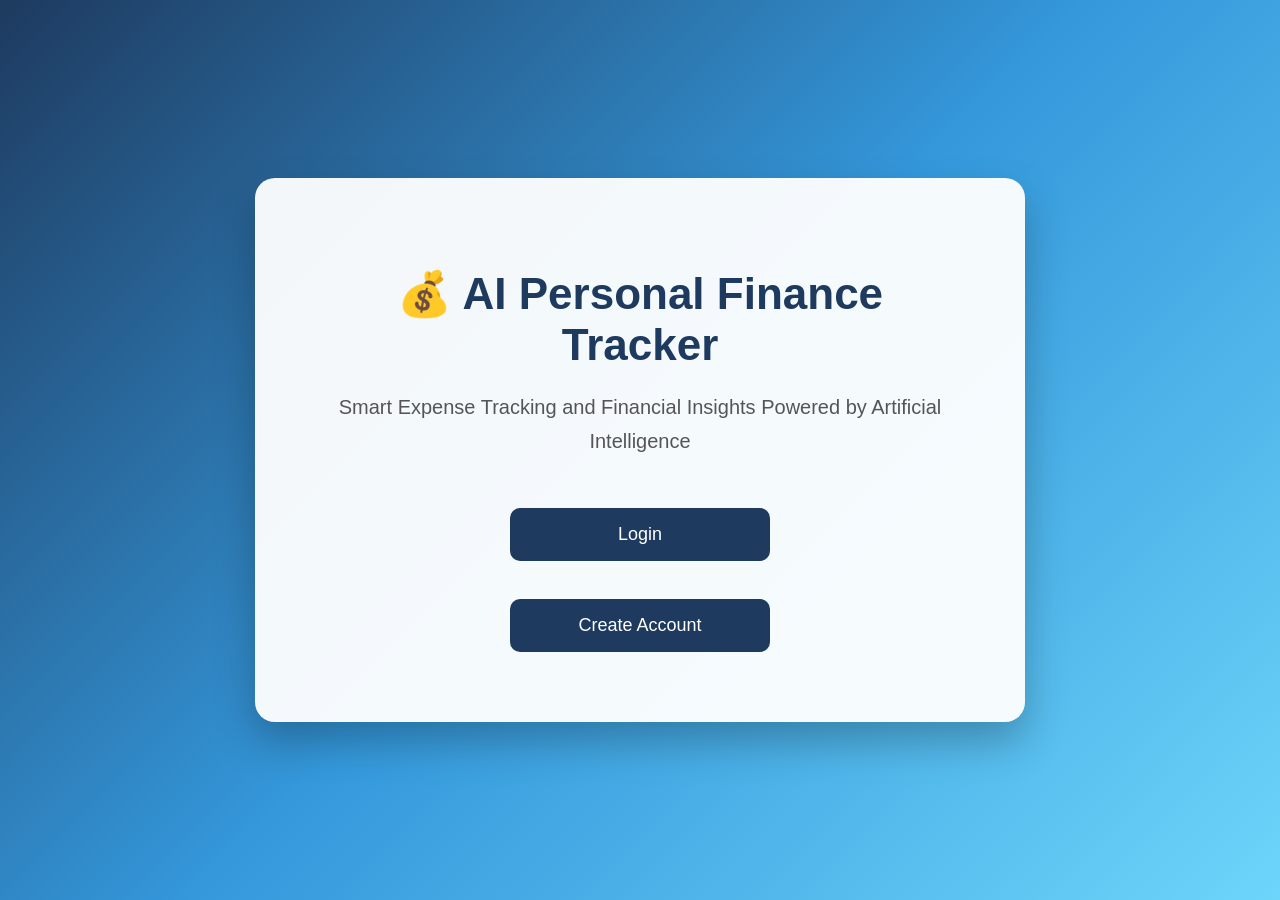
==== frontend/index.html @ e10c27e2 "Describe what you changed" ====
<!DOCTYPE html>
<html>

<head>

    <meta charset="UTF-8">

    <title>AI Personal Finance Tracker</title>

    <link rel="stylesheet" href="css/style.css">

</head>

<body>

<div class="landing">

    <h1>💰 AI Personal Finance Tracker</h1>

    <p>
        Smart Expense Tracking and Financial Insights
        Powered by Artificial Intelligence
    </p>

    <a href="login.html">
        <button>Login</button>
    </a>

    <br><br>

    <a href="signup.html">
        <button>Create Account</button>
    </a>

</div>

</body>

</html>
---- frontend/css/style.css ----
/* ==========================
   General
========================== */

body{
    margin:0;
    font-family:Arial, Helvetica, sans-serif;
    background:#eef2f7;
}

/* ==========================
   Sidebar
========================== */

.sidebar{
    width:240px;
    height:100vh;
    background:#1e3a5f;
    color:white;
    position:fixed;
    top:0;
    left:0;
}

.sidebar h2{
    text-align:center;
    padding:25px;
    margin:0;
}

.sidebar ul{
    list-style:none;
    padding:0;
    margin:0;
}

.sidebar li{
    padding:18px 25px;
    cursor:pointer;
    transition:.3s;
}

.sidebar li:hover{
    background:#315b89;
}

.sidebar li.active{
    background:#315b89;
    border-left:5px solid #4fc3f7;
}

.sidebar a{
    color:white;
    text-decoration:none;
    display:block;
}

/* ==========================
   Main
========================== */

.main{
    margin-left:250px;
    padding:30px;
}

.main h1{
    color:#1e3a5f;
    margin-bottom:25px;
}

/* ==========================
   Cards
========================== */

.cards{
    display:grid;
    grid-template-columns:repeat(4,1fr);
    gap:20px;
}

.card{
    background:white;
    border-radius:12px;
    padding:20px;
    text-align:center;
    box-shadow:0 4px 10px rgba(0,0,0,.15);
}

.card h3{
    margin-bottom:12px;
    color:#555;
}

.card h2{
    margin:0;
    color:#1e3a5f;
    font-size:28px;
}

/* ==========================
   Sections
========================== */

.section{
    margin-top:30px;
    background:white;
    border-radius:12px;
    padding:25px;
    box-shadow:0 4px 10px rgba(0,0,0,.15);
}

.section h2{
    margin-top:0;
    margin-bottom:20px;
    color:#1e3a5f;
}

/* ==========================
   Tables
========================== */

table{
    width:100%;
    border-collapse:collapse;
    margin-bottom:20px;
}

th,
td{
    padding:16px 20px;
    border-bottom:1px solid #e5e5e5;
    text-align:left;
}

th{
    background:#1e3a5f;
    color:white;
}

tr:hover{
    background:#f7f9fc;
}

/* ==========================
   Charts
========================== */

.charts{
    display:flex;
    gap:25px;
    margin-top:30px;
    flex-wrap:wrap;
}

.chart-card{

    flex:1;
    min-width:420px;
    height:420px;

    background:white;

    border-radius:12px;

    padding:20px;

    box-shadow:0 4px 10px rgba(0,0,0,.15);

}

.chart-card h2{

    text-align:center;

    margin-bottom:20px;

    color:#1e3a5f;

}

.chart-card canvas{

    width:100% !important;

    height:320px !important;

}

/* ==========================
   Budget Form
========================== */

.section input{

    width:100%;

    padding:12px;

    margin:12px 0;

    border:1px solid #ccc;

    border-radius:8px;

    box-sizing:border-box;

    font-size:16px;

}

.section button{

    width:100%;

    padding:14px;

    background:#3498db;

    color:white;

    border:none;

    border-radius:8px;

    font-size:17px;

    cursor:pointer;

    transition:.3s;

}

.section button:hover{

    background:#2980b9;

    transform:translateY(-2px);

}

/* ==========================
   Login
========================== */

.login-box{

    width:380px;

    margin:120px auto;

    background:white;

    padding:40px;

    border-radius:15px;

    box-shadow:0 5px 20px rgba(0,0,0,.2);

}

.login-box h2{

    text-align:center;

    margin-bottom:25px;

}

input{

    width:100%;

    padding:12px;

    margin:10px 0;

    border:1px solid #ccc;

    border-radius:8px;

    box-sizing:border-box;

}

button{

    width:100%;

    padding:12px;

    background:#3498db;

    color:white;

    border:none;

    border-radius:8px;

    cursor:pointer;

    transition:.3s;

}

button:hover{

    background:#2980b9;

}

/* ==========================
   Responsive
========================== */

@media(max-width:1200px){

    .cards{
        grid-template-columns:repeat(2,1fr);
    }

    .charts{
        flex-direction:column;
    }

    .chart-card{
        width:100%;
        min-width:100%;
        height:380px;
    }

}

@media(max-width:768px){

    .sidebar{
        position:relative;
        width:100%;
        height:auto;
    }

    .main{
        margin-left:0;
    }

    .cards{
        grid-template-columns:1fr;
    }

    .chart-card{
        height:350px;
        min-width:100%;
    }

}
/* Budget Alerts */

.alert-box{

    background:#ffe5e5;

    color:#b30000;

    padding:15px;

    margin:12px 0;

    border-left:6px solid red;

    border-radius:8px;

    font-weight:bold;

}

.success-box{

    background:#e8f8e8;

    color:#0b7a0b;

    padding:15px;

    border-left:6px solid green;

    border-radius:8px;

    font-weight:bold;

}
/* ===================================
   Landing Page
=================================== */

body{

    margin:0;

    font-family:Arial, Helvetica, sans-serif;

    background:linear-gradient(
        135deg,
        #1e3a5f,
        #3498db,
        #6dd5fa
    );

    min-height:100vh;

    display:flex;

    justify-content:center;

    align-items:center;

}

/* Main Card */

.landing{

    width:650px;

    background:rgba(255,255,255,0.95);

    padding:60px;

    border-radius:20px;

    text-align:center;

    box-shadow:0 20px 40px rgba(0,0,0,.25);

    animation:fadeIn 1s ease;

}

/* Heading */

.landing h1{

    color:#1e3a5f;

    font-size:44px;

    margin-bottom:20px;

}

/* Subtitle */

.landing p{

    color:#555;

    font-size:20px;

    line-height:1.7;

    margin-bottom:40px;

}

/* Buttons */

.landing button{

    width:260px;

    padding:16px;

    margin:10px;

    border:none;

    border-radius:10px;

    background:#1e3a5f;

    color:white;

    font-size:18px;

    cursor:pointer;

    transition:.3s;

}

/* Hover */

.landing button:hover{

    background:#3498db;

    transform:translateY(-4px);

    box-shadow:0 8px 20px rgba(0,0,0,.2);

}

/* Remove Link Underline */

.landing a{

    text-decoration:none;

}

/* Fade Animation */

@keyframes fadeIn{

    from{

        opacity:0;

        transform:translateY(30px);

    }

    to{

        opacity:1;

        transform:translateY(0);

    }

}

/* Responsive */

@media(max-width:768px){

    .landing{

        width:90%;

        padding:40px;

    }

    .landing h1{

        font-size:34px;

    }

    .landing p{

        font-size:18px;

    }

    .landing button{

        width:100%;

    }

}
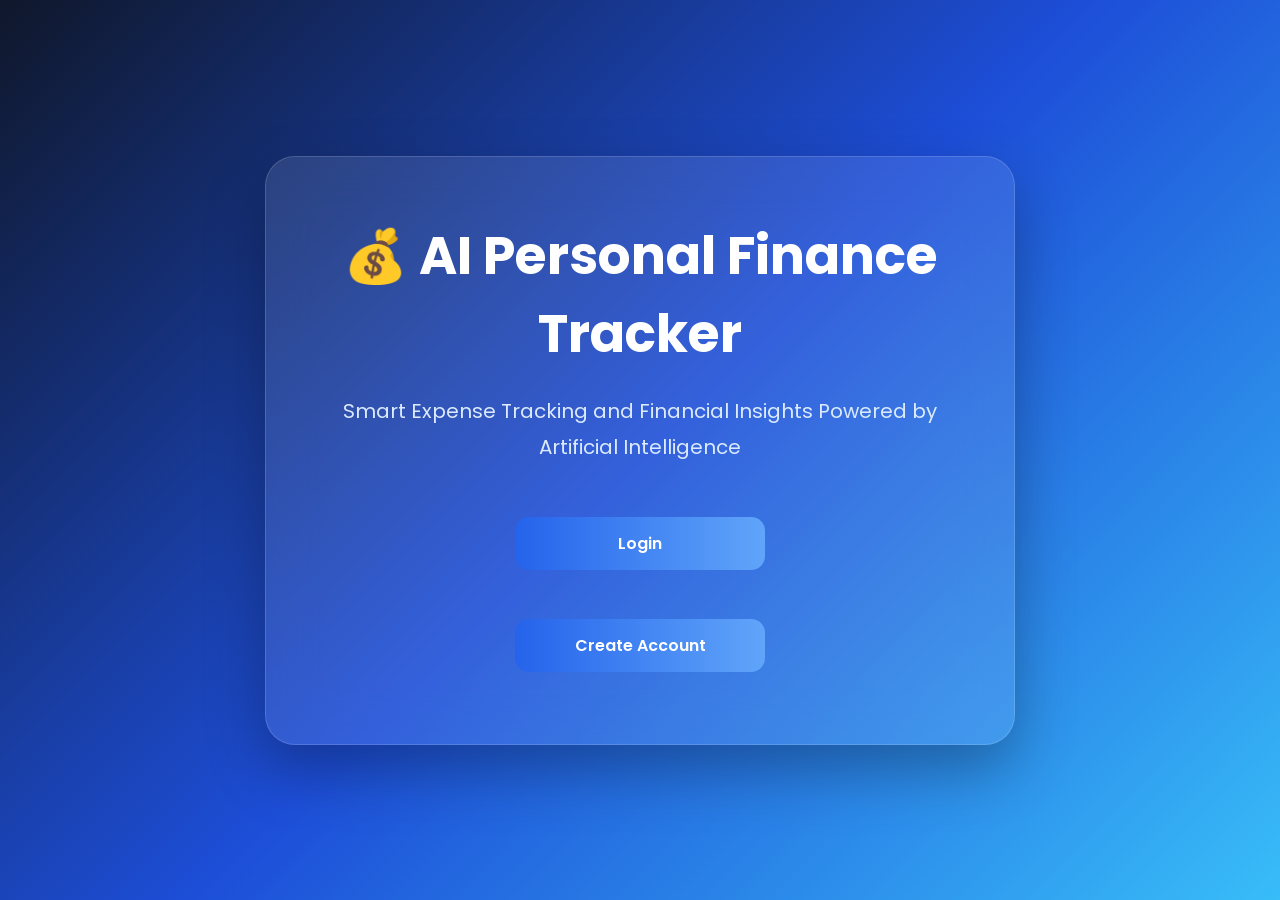
==== commit 2f1d987c: "Updated login UI and dashboard improvements" ====
--- a/frontend/index.html
+++ b/frontend/index.html
@@ -4,6 +4,10 @@
 <head>
 
     <meta charset="UTF-8">
+    <link rel="preconnect" href="https://fonts.googleapis.com">
+<link rel="preconnect" href="https://fonts.gstatic.com" crossorigin>
+
+<link href="https://fonts.googleapis.com/css2?family=Poppins:wght@300;400;500;600;700&display=swap" rel="stylesheet">
 
     <title>AI Personal Finance Tracker</title>
 
--- a/frontend/css/style.css
+++ b/frontend/css/style.css
@@ -1,562 +1,2077 @@
-/* ==========================
-   General
-========================== */
+/* =========================================
+        AI PERSONAL FINANCE TRACKER
+        PREMIUM UI - PART 1
+========================================= */
+
+/* Google Font */
+
+@import url('https://fonts.googleapis.com/css2?family=Poppins:wght@300;400;500;600;700;800&display=swap');
+
+/* =========================================
+        Global
+========================================= */
+
+*{
+    margin:0;
+    padding:0;
+    box-sizing:border-box;
+    font-family:'Poppins',sans-serif;
+}
+
+html{
+    scroll-behavior:smooth;
+}
 
 body{
-    margin:0;
-    font-family:Arial, Helvetica, sans-serif;
-    background:#eef2f7;
-}
-
-/* ==========================
-   Sidebar
-========================== */
+
+    min-height:100vh;
+
+    background:
+    linear-gradient(
+        135deg,
+        #0f172a,
+        #1e3a8a,
+        #2563eb
+    );
+
+    background-attachment:fixed;
+
+    color:white;
+
+}
+
+/* =========================================
+        Scrollbar
+========================================= */
+
+::-webkit-scrollbar{
+
+    width:8px;
+
+}
+
+::-webkit-scrollbar-track{
+
+    background:#0f172a;
+
+}
+
+::-webkit-scrollbar-thumb{
+
+    background:#60a5fa;
+
+    border-radius:20px;
+
+}
+
+/* =========================================
+        Sidebar
+========================================= */
 
 .sidebar{
-    width:240px;
+
+    position:fixed;
+
+    left:0;
+
+    top:0;
+
+    width:260px;
+
     height:100vh;
-    background:#1e3a5f;
-    color:white;
+
+    padding:25px;
+
+    background:rgba(255,255,255,.08);
+
+    backdrop-filter:blur(18px);
+
+    -webkit-backdrop-filter:blur(18px);
+
+    border-right:1px solid rgba(255,255,255,.15);
+
+    box-shadow:0 8px 30px rgba(0,0,0,.2);
+
+}
+
+.sidebar h2{
+
+    text-align:center;
+
+    margin-bottom:40px;
+
+    font-size:25px;
+
+    font-weight:700;
+
+}
+
+.sidebar ul{
+
+    list-style:none;
+
+}
+
+.sidebar li{
+
+    margin-bottom:10px;
+
+}
+
+.sidebar a{
+
+    display:block;
+
+    padding:14px 18px;
+
+    color:white;
+
+    text-decoration:none;
+
+    border-radius:14px;
+
+    transition:.35s;
+
+    font-size:16px;
+
+    font-weight:500;
+
+}
+
+.sidebar a:hover{
+
+    background:rgba(255,255,255,.18);
+
+    transform:translateX(8px);
+
+}
+
+.sidebar .active{
+
+    background:#3b82f6;
+
+    box-shadow:0 8px 18px rgba(59,130,246,.45);
+
+}
+
+/* =========================================
+        Main
+========================================= */
+
+.main{
+
+    margin-left:280px;
+
+    padding:35px;
+
+}
+
+.main h1{
+
+    font-size:34px;
+
+    margin-bottom:30px;
+
+    font-weight:700;
+
+}
+
+/* =========================================
+        Cards
+========================================= */
+
+.cards{
+
+    display:grid;
+
+    grid-template-columns:repeat(4,1fr);
+
+    gap:25px;
+
+}
+
+.card{
+
+    padding:25px;
+
+    border-radius:24px;
+
+    background:rgba(255,255,255,.12);
+
+    backdrop-filter:blur(20px);
+
+    -webkit-backdrop-filter:blur(20px);
+
+    border:1px solid rgba(255,255,255,.15);
+
+    box-shadow:
+
+    0 15px 35px rgba(0,0,0,.18);
+
+    transition:.35s;
+
+}
+
+.card:hover{
+
+    transform:translateY(-8px);
+
+    box-shadow:
+
+    0 22px 40px rgba(0,0,0,.28);
+
+}
+
+.card h3{
+
+    color:#dbeafe;
+
+    margin-bottom:15px;
+
+    font-size:18px;
+
+    font-weight:500;
+
+}
+
+.card h2{
+
+    font-size:34px;
+
+    color:white;
+
+    font-weight:700;
+
+}
+
+/* =========================================
+        Sections
+========================================= */
+
+.section{
+
+    margin-top:35px;
+
+    padding:25px;
+
+    border-radius:22px;
+
+    background:rgba(255,255,255,.10);
+
+    backdrop-filter:blur(18px);
+
+    border:1px solid rgba(255,255,255,.15);
+
+    box-shadow:0 12px 28px rgba(0,0,0,.18);
+
+}
+
+.section h2{
+
+    margin-bottom:20px;
+
+    font-size:26px;
+
+}
+
+/* =========================================
+        Buttons
+========================================= */
+
+button{
+
+    padding:14px 22px;
+
+    border:none;
+
+    border-radius:14px;
+
+    cursor:pointer;
+
+    color:white;
+
+    font-size:16px;
+
+    font-weight:600;
+
+    background:
+
+    linear-gradient(
+
+    90deg,
+
+    #2563eb,
+
+    #60a5fa
+
+    );
+
+    transition:.3s;
+
+}
+
+button:hover{
+
+    transform:translateY(-4px);
+
+    box-shadow:
+
+    0 12px 25px rgba(37,99,235,.45);
+
+}
+
+/* =========================================
+        Inputs
+========================================= */
+
+input,
+
+select{
+
+    width:100%;
+
+    padding:14px;
+
+    margin:12px 0;
+
+    border-radius:12px;
+
+    border:none;
+
+    outline:none;
+
+    background:rgba(255,255,255,.18);
+
+    color:white;
+
+    font-size:15px;
+
+}
+
+input::placeholder{
+
+    color:#dbeafe;
+
+}
+
+/* =========================================
+        PREMIUM TABLES
+========================================= */
+
+table{
+
+    width:100%;
+
+    border-collapse:collapse;
+
+    overflow:hidden;
+
+    border-radius:18px;
+
+    background:rgba(255,255,255,.08);
+
+    backdrop-filter:blur(16px);
+
+}
+
+thead{
+
+    background:rgba(37,99,235,.9);
+
+}
+
+th{
+
+    color:white;
+
+    font-size:15px;
+
+    font-weight:600;
+
+    padding:18px;
+
+    text-align:left;
+
+}
+
+td{
+
+    padding:18px;
+
+    color:white;
+
+    border-bottom:1px solid rgba(255,255,255,.08);
+
+}
+
+tbody tr{
+
+    transition:.3s;
+
+}
+
+tbody tr:hover{
+
+    background:rgba(255,255,255,.10);
+
+    transform:scale(1.01);
+
+}
+
+/* =========================================
+        CHART SECTION
+========================================= */
+
+.charts{
+
+    display:grid;
+
+    grid-template-columns:repeat(auto-fit,minmax(500px,1fr));
+
+    gap:30px;
+
+    margin-top:35px;
+
+}
+
+.chart-card{
+
+    background:rgba(255,255,255,.12);
+
+    backdrop-filter:blur(20px);
+
+    border-radius:22px;
+
+    border:1px solid rgba(255,255,255,.15);
+
+    box-shadow:0 18px 35px rgba(0,0,0,.18);
+
+    padding:25px;
+
+    transition:.3s;
+
+}
+
+.chart-card:hover{
+
+    transform:translateY(-8px);
+
+}
+
+.chart-card h2{
+
+    text-align:center;
+
+    margin-bottom:20px;
+
+    color:white;
+
+    font-size:22px;
+
+}
+
+.chart-card canvas{
+
+    width:100%!important;
+
+    height:350px!important;
+
+}
+
+/* =========================================
+        FORM DESIGN
+========================================= */
+
+form{
+
+    display:flex;
+
+    flex-direction:column;
+
+    gap:18px;
+
+}
+
+label{
+
+    font-weight:500;
+
+    color:white;
+
+}
+
+input,
+
+select{
+
+    background:rgba(255,255,255,.12);
+
+    color:white;
+
+    border:none;
+
+    border-radius:14px;
+
+    padding:15px;
+
+    font-size:15px;
+
+}
+
+select option{
+
+    color:black;
+
+}
+
+/* =========================================
+        TRANSACTION TABLE
+========================================= */
+
+.transaction-table{
+
+    overflow-x:auto;
+
+}
+
+.transaction-table table{
+
+    min-width:850px;
+
+}
+
+/* =========================================
+        REPORT SUMMARY
+========================================= */
+
+.report-summary{
+
+    display:grid;
+
+    grid-template-columns:repeat(auto-fit,minmax(220px,1fr));
+
+    gap:25px;
+
+    margin-bottom:30px;
+
+}
+
+.report-card{
+
+    background:rgba(255,255,255,.10);
+
+    border-radius:18px;
+
+    backdrop-filter:blur(18px);
+
+    padding:25px;
+
+    text-align:center;
+
+    transition:.3s;
+
+}
+
+.report-card:hover{
+
+    transform:translateY(-6px);
+
+}
+
+.report-card h2{
+
+    font-size:32px;
+
+    margin-top:15px;
+
+}
+
+/* =========================================
+        BUDGET STATUS
+========================================= */
+
+.progress-container{
+
+    width:100%;
+
+    height:12px;
+
+    background:rgba(255,255,255,.15);
+
+    border-radius:20px;
+
+    margin-top:10px;
+
+}
+
+.progress{
+
+    height:12px;
+
+    border-radius:20px;
+
+    background:linear-gradient(
+    90deg,
+    #22c55e,
+    #3b82f6
+    );
+
+}
+
+/* =========================================
+        BUDGET ALERTS
+========================================= */
+
+.alert-box{
+
+    background:rgba(239,68,68,.20);
+
+    border-left:6px solid #ef4444;
+
+    padding:18px;
+
+    border-radius:15px;
+
+    color:white;
+
+    margin-bottom:15px;
+
+    animation:slideDown .5s ease;
+
+}
+
+.success-box{
+
+    background:rgba(34,197,94,.20);
+
+    border-left:6px solid #22c55e;
+
+    padding:18px;
+
+    border-radius:15px;
+
+    color:white;
+
+    animation:slideDown .5s ease;
+
+}
+
+/* =========================================
+        ANALYTICS CARDS
+========================================= */
+
+.analytics-grid{
+
+    display:grid;
+
+    grid-template-columns:repeat(auto-fit,minmax(250px,1fr));
+
+    gap:25px;
+
+    margin-top:30px;
+
+}
+
+.analytics-card{
+
+    padding:25px;
+
+    border-radius:18px;
+
+    background:rgba(255,255,255,.12);
+
+    backdrop-filter:blur(18px);
+
+    text-align:center;
+
+    transition:.3s;
+
+}
+
+.analytics-card:hover{
+
+    transform:translateY(-8px);
+
+}
+
+.analytics-card h3{
+
+    margin-bottom:15px;
+
+}
+
+.analytics-card h1{
+
+    font-size:40px;
+
+}
+
+/* =========================================
+        DOWNLOAD BUTTONS
+========================================= */
+
+.download-buttons{
+
+    display:flex;
+
+    gap:15px;
+
+    margin-top:25px;
+
+}
+
+.download-buttons button{
+
+    flex:1;
+
+}
+
+/* =========================================
+        ANIMATIONS
+========================================= */
+
+@keyframes slideDown{
+
+    from{
+
+        opacity:0;
+
+        transform:translateY(-25px);
+
+    }
+
+    to{
+
+        opacity:1;
+
+        transform:translateY(0);
+
+    }
+
+}
+
+@keyframes fadeUp{
+
+    from{
+
+        opacity:0;
+
+        transform:translateY(40px);
+
+    }
+
+    to{
+
+        opacity:1;
+
+        transform:translateY(0);
+
+    }
+
+}
+
+.section,
+.card,
+.chart-card{
+
+    animation:fadeUp .7s ease;
+
+}
+/* =========================================
+        LOGIN PAGE
+========================================= */
+
+.login-box{
+
+    width:430px;
+
+    margin:80px auto;
+
+    padding:45px;
+
+    border-radius:28px;
+
+    background:rgba(255,255,255,.12);
+
+    backdrop-filter:blur(22px);
+
+    border:1px solid rgba(255,255,255,.18);
+
+    box-shadow:0 20px 50px rgba(0,0,0,.25);
+
+    animation:fadeUp .8s ease;
+
+}
+
+.login-box h1,
+.login-box h2{
+
+    text-align:center;
+
+    color:white;
+
+    margin-bottom:30px;
+
+    font-size:30px;
+
+}
+
+.login-box p{
+
+    color:white;
+
+    text-align:center;
+
+}
+
+.login-box a{
+
+    color:#93c5fd;
+
+    text-decoration:none;
+
+    font-weight:600;
+
+}
+
+.login-box a:hover{
+
+    color:white;
+
+}
+
+/* =========================================
+        LANDING PAGE
+========================================= */
+
+.landing{
+
+    width:750px;
+
+    padding:60px;
+
+    border-radius:30px;
+
+    text-align:center;
+
+    background:rgba(255,255,255,.10);
+
+    backdrop-filter:blur(25px);
+
+    border:1px solid rgba(255,255,255,.15);
+
+    box-shadow:0 25px 60px rgba(0,0,0,.30);
+
+    animation:fadeUp 1s ease;
+
+}
+
+.landing h1{
+
+    font-size:52px;
+
+    margin-bottom:20px;
+
+    color:white;
+
+}
+
+.landing p{
+
+    color:#dbeafe;
+
+    font-size:20px;
+
+    line-height:1.8;
+
+    margin-bottom:40px;
+
+}
+
+.landing button{
+
+    width:250px;
+
+    margin:12px;
+
+}
+
+/* =========================================
+        FILE UPLOAD AREA
+========================================= */
+
+.upload-box{
+
+    border:3px dashed rgba(255,255,255,.35);
+
+    border-radius:24px;
+
+    padding:60px;
+
+    text-align:center;
+
+    background:rgba(255,255,255,.08);
+
+    transition:.35s;
+
+}
+
+.upload-box:hover{
+
+    background:rgba(255,255,255,.15);
+
+    transform:scale(1.02);
+
+}
+
+.upload-box h2{
+
+    margin-bottom:15px;
+
+}
+
+.upload-box p{
+
+    color:#dbeafe;
+
+}
+
+/* =========================================
+        FLOATING BUTTONS
+========================================= */
+
+.floating-btn{
+
     position:fixed;
-    top:0;
-    left:0;
-}
-
-.sidebar h2{
-    text-align:center;
+
+    bottom:30px;
+
+    right:30px;
+
+    width:65px;
+
+    height:65px;
+
+    border-radius:50%;
+
+    background:linear-gradient(
+    135deg,
+    #3b82f6,
+    #2563eb
+    );
+
+    display:flex;
+
+    justify-content:center;
+
+    align-items:center;
+
+    color:white;
+
+    font-size:28px;
+
+    cursor:pointer;
+
+    box-shadow:0 15px 35px rgba(0,0,0,.3);
+
+    transition:.3s;
+
+}
+
+.floating-btn:hover{
+
+    transform:scale(1.12);
+
+}
+
+/* =========================================
+        PROFILE CARD
+========================================= */
+
+.profile-card{
+
+    display:flex;
+
+    align-items:center;
+
+    gap:18px;
+
+    padding:20px;
+
+    border-radius:20px;
+
+    background:rgba(255,255,255,.10);
+
+    backdrop-filter:blur(15px);
+
+    margin-bottom:30px;
+
+}
+
+.profile-avatar{
+
+    width:65px;
+
+    height:65px;
+
+    border-radius:50%;
+
+    background:#60a5fa;
+
+    display:flex;
+
+    justify-content:center;
+
+    align-items:center;
+
+    font-size:28px;
+
+    font-weight:bold;
+
+}
+
+/* =========================================
+        AI INSIGHT CARD
+========================================= */
+
+.ai-card{
+
+    margin-top:25px;
+
     padding:25px;
-    margin:0;
-}
-
-.sidebar ul{
-    list-style:none;
-    padding:0;
-    margin:0;
-}
-
-.sidebar li{
-    padding:18px 25px;
-    cursor:pointer;
-    transition:.3s;
-}
-
-.sidebar li:hover{
-    background:#315b89;
-}
-
-.sidebar li.active{
-    background:#315b89;
-    border-left:5px solid #4fc3f7;
-}
-
-.sidebar a{
-    color:white;
-    text-decoration:none;
-    display:block;
-}
-
-/* ==========================
-   Main
-========================== */
-
-.main{
-    margin-left:250px;
-    padding:30px;
-}
-
-.main h1{
-    color:#1e3a5f;
-    margin-bottom:25px;
-}
-
-/* ==========================
-   Cards
-========================== */
-
-.cards{
-    display:grid;
-    grid-template-columns:repeat(4,1fr);
-    gap:20px;
-}
-
-.card{
-    background:white;
-    border-radius:12px;
-    padding:20px;
-    text-align:center;
-    box-shadow:0 4px 10px rgba(0,0,0,.15);
-}
-
-.card h3{
-    margin-bottom:12px;
-    color:#555;
-}
-
-.card h2{
-    margin:0;
-    color:#1e3a5f;
-    font-size:28px;
-}
-
-/* ==========================
-   Sections
-========================== */
-
-.section{
-    margin-top:30px;
-    background:white;
-    border-radius:12px;
-    padding:25px;
-    box-shadow:0 4px 10px rgba(0,0,0,.15);
-}
-
-.section h2{
-    margin-top:0;
-    margin-bottom:20px;
-    color:#1e3a5f;
-}
-
-/* ==========================
-   Tables
-========================== */
-
-table{
-    width:100%;
-    border-collapse:collapse;
-    margin-bottom:20px;
-}
-
-th,
-td{
-    padding:16px 20px;
-    border-bottom:1px solid #e5e5e5;
-    text-align:left;
-}
-
-th{
-    background:#1e3a5f;
-    color:white;
-}
-
-tr:hover{
-    background:#f7f9fc;
-}
-
-/* ==========================
-   Charts
-========================== */
-
-.charts{
-    display:flex;
-    gap:25px;
-    margin-top:30px;
-    flex-wrap:wrap;
-}
-
-.chart-card{
-
-    flex:1;
-    min-width:420px;
-    height:420px;
-
-    background:white;
-
-    border-radius:12px;
-
-    padding:20px;
-
-    box-shadow:0 4px 10px rgba(0,0,0,.15);
-
-}
-
-.chart-card h2{
-
-    text-align:center;
-
-    margin-bottom:20px;
-
-    color:#1e3a5f;
-
-}
-
-.chart-card canvas{
-
-    width:100% !important;
-
-    height:320px !important;
-
-}
-
-/* ==========================
-   Budget Form
-========================== */
-
-.section input{
-
-    width:100%;
-
-    padding:12px;
-
-    margin:12px 0;
-
-    border:1px solid #ccc;
-
-    border-radius:8px;
-
-    box-sizing:border-box;
-
-    font-size:16px;
-
-}
-
-.section button{
-
-    width:100%;
-
-    padding:14px;
-
-    background:#3498db;
-
-    color:white;
-
-    border:none;
-
-    border-radius:8px;
-
-    font-size:17px;
-
-    cursor:pointer;
-
-    transition:.3s;
-
-}
-
-.section button:hover{
-
-    background:#2980b9;
-
-    transform:translateY(-2px);
-
-}
-
-/* ==========================
-   Login
-========================== */
-
-.login-box{
-
-    width:380px;
-
-    margin:120px auto;
-
-    background:white;
-
-    padding:40px;
-
-    border-radius:15px;
-
-    box-shadow:0 5px 20px rgba(0,0,0,.2);
-
-}
-
-.login-box h2{
-
-    text-align:center;
-
-    margin-bottom:25px;
-
-}
-
-input{
-
-    width:100%;
-
-    padding:12px;
-
-    margin:10px 0;
-
-    border:1px solid #ccc;
-
-    border-radius:8px;
-
-    box-sizing:border-box;
-
-}
-
-button{
-
-    width:100%;
-
-    padding:12px;
-
-    background:#3498db;
-
-    color:white;
-
-    border:none;
-
-    border-radius:8px;
-
-    cursor:pointer;
-
-    transition:.3s;
-
-}
-
-button:hover{
-
-    background:#2980b9;
-
-}
-
-/* ==========================
-   Responsive
-========================== */
-
-@media(max-width:1200px){
-
-    .cards{
-        grid-template-columns:repeat(2,1fr);
-    }
-
-    .charts{
-        flex-direction:column;
-    }
-
-    .chart-card{
-        width:100%;
-        min-width:100%;
-        height:380px;
-    }
-
-}
-
-@media(max-width:768px){
-
-    .sidebar{
-        position:relative;
-        width:100%;
-        height:auto;
-    }
-
-    .main{
-        margin-left:0;
-    }
-
-    .cards{
-        grid-template-columns:1fr;
-    }
-
-    .chart-card{
-        height:350px;
-        min-width:100%;
-    }
-
-}
-/* Budget Alerts */
-
-.alert-box{
-
-    background:#ffe5e5;
-
-    color:#b30000;
-
-    padding:15px;
-
-    margin:12px 0;
-
-    border-left:6px solid red;
-
-    border-radius:8px;
-
-    font-weight:bold;
-
-}
-
-.success-box{
-
-    background:#e8f8e8;
-
-    color:#0b7a0b;
-
-    padding:15px;
-
-    border-left:6px solid green;
-
-    border-radius:8px;
-
-    font-weight:bold;
-
-}
-/* ===================================
-   Landing Page
-=================================== */
-
-body{
-
-    margin:0;
-
-    font-family:Arial, Helvetica, sans-serif;
+
+    border-radius:20px;
 
     background:linear-gradient(
         135deg,
-        #1e3a5f,
-        #3498db,
-        #6dd5fa
+        rgba(37,99,235,.25),
+        rgba(96,165,250,.20)
     );
 
-    min-height:100vh;
+    border:1px solid rgba(255,255,255,.15);
+
+}
+
+.ai-card h3{
+
+    margin-bottom:15px;
+
+}
+
+.ai-card p{
+
+    line-height:1.8;
+
+}
+
+/* =========================================
+        BADGES
+========================================= */
+
+.badge{
+
+    display:inline-block;
+
+    padding:8px 15px;
+
+    border-radius:20px;
+
+    font-size:13px;
+
+    font-weight:600;
+
+}
+
+.badge-success{
+
+    background:#22c55e;
+
+    color:white;
+
+}
+
+.badge-danger{
+
+    background:#ef4444;
+
+    color:white;
+
+}
+
+.badge-warning{
+
+    background:#f59e0b;
+
+    color:white;
+
+}
+
+/* =========================================
+        DARK MODE
+========================================= */
+
+.dark-mode{
+
+    background:#020617;
+
+}
+
+.dark-mode .card,
+.dark-mode .section,
+.dark-mode .chart-card,
+.dark-mode .login-box,
+.dark-mode .landing{
+
+    background:rgba(20,20,20,.70);
+
+}
+
+.dark-mode table{
+
+    color:white;
+
+}
+
+.dark-mode input{
+
+    background:rgba(255,255,255,.08);
+
+}
+
+/* =========================================
+        RESPONSIVE
+========================================= */
+
+@media(max-width:1200px){
+
+.cards{
+
+grid-template-columns:repeat(2,1fr);
+
+}
+
+.charts{
+
+grid-template-columns:1fr;
+
+}
+
+}
+
+@media(max-width:900px){
+
+.sidebar{
+
+width:100%;
+
+height:auto;
+
+position:relative;
+
+}
+
+.main{
+
+margin-left:0;
+
+padding:20px;
+
+}
+
+.cards{
+
+grid-template-columns:1fr;
+
+}
+
+.landing{
+
+width:95%;
+
+padding:35px;
+
+}
+
+.login-box{
+
+width:95%;
+
+}
+
+}
+
+@media(max-width:600px){
+
+.chart-card{
+
+padding:15px;
+
+}
+
+.chart-card canvas{
+
+height:250px!important;
+
+}
+
+button{
+
+font-size:15px;
+
+}
+
+}
+
+/* =========================================
+        GLASS HOVER EFFECT
+========================================= */
+
+.card,
+.section,
+.chart-card,
+.login-box,
+.landing{
+
+transition:.35s;
+
+}
+
+.card:hover,
+.section:hover,
+.chart-card:hover{
+
+box-shadow:0 25px 45px rgba(0,0,0,.28);
+
+}
+
+/* =========================================
+        FADE ANIMATION
+========================================= */
+
+.fade{
+
+animation:fadeUp .7s ease;
+
+}
+
+.glow{
+
+box-shadow:0 0 25px rgba(96,165,250,.35);
+
+}
+/* =========================================
+        PART 4 - PREMIUM FINISH
+========================================= */
+
+/* ===============================
+        Dashboard Header
+================================ */
+
+.dashboard-header{
 
     display:flex;
 
+    justify-content:space-between;
+
+    align-items:center;
+
+    margin-bottom:30px;
+
+}
+
+.dashboard-header h1{
+
+    font-size:38px;
+
+    font-weight:700;
+
+}
+
+.dashboard-header p{
+
+    color:#dbeafe;
+
+    margin-top:8px;
+
+}
+
+/* ===============================
+        Welcome Banner
+================================ */
+
+.banner{
+
+    background:linear-gradient(
+        135deg,
+        rgba(59,130,246,.35),
+        rgba(96,165,250,.20)
+    );
+
+    border-radius:25px;
+
+    padding:30px;
+
+    margin-bottom:30px;
+
+    border:1px solid rgba(255,255,255,.15);
+
+    backdrop-filter:blur(15px);
+
+}
+
+.banner h2{
+
+    font-size:30px;
+
+    margin-bottom:10px;
+
+}
+
+.banner p{
+
+    color:#dbeafe;
+
+    line-height:1.7;
+
+}
+
+/* ===============================
+        KPI Cards
+================================ */
+
+.card small{
+
+    display:block;
+
+    margin-top:10px;
+
+    color:#bfdbfe;
+
+    font-size:14px;
+
+}
+
+/* ===============================
+        Progress Bar
+================================ */
+
+.progress{
+
+    width:100%;
+
+    height:12px;
+
+    background:rgba(255,255,255,.15);
+
+    border-radius:50px;
+
+    overflow:hidden;
+
+    margin-top:12px;
+
+}
+
+.progress-bar{
+
+    height:100%;
+
+    width:0;
+
+    background:linear-gradient(
+        90deg,
+        #22c55e,
+        #3b82f6
+    );
+
+    border-radius:50px;
+
+    transition:1.5s;
+
+}
+
+/* ===============================
+        Circular Badge
+================================ */
+
+.circle{
+
+    width:80px;
+
+    height:80px;
+
+    border-radius:50%;
+
+    display:flex;
+
     justify-content:center;
 
     align-items:center;
 
-}
-
-/* Main Card */
-
-.landing{
-
-    width:650px;
-
-    background:rgba(255,255,255,0.95);
-
-    padding:60px;
+    font-size:24px;
+
+    font-weight:bold;
+
+    background:rgba(255,255,255,.15);
+
+}
+
+/* ===============================
+        Month-over-Month Card
+================================ */
+
+.compare-card{
+
+    padding:25px;
 
     border-radius:20px;
 
+    background:rgba(255,255,255,.12);
+
+    backdrop-filter:blur(20px);
+
     text-align:center;
 
-    box-shadow:0 20px 40px rgba(0,0,0,.25);
-
-    animation:fadeIn 1s ease;
-
-}
-
-/* Heading */
-
-.landing h1{
-
-    color:#1e3a5f;
-
-    font-size:44px;
+}
+
+.compare-card h3{
+
+    margin-bottom:15px;
+
+}
+
+.compare-card h1{
+
+    font-size:40px;
+
+}
+
+.compare-card span{
+
+    color:#22c55e;
+
+    font-size:18px;
+
+    font-weight:600;
+
+}
+
+/* ===============================
+        Heat Map Blocks
+================================ */
+
+.heatmap{
+
+    display:grid;
+
+    grid-template-columns:repeat(7,1fr);
+
+    gap:10px;
+
+}
+
+.heat{
+
+    width:32px;
+
+    height:32px;
+
+    border-radius:8px;
+
+    background:#1e3a8a;
+
+}
+
+.level1{
+
+    background:#3b82f6;
+
+}
+
+.level2{
+
+    background:#60a5fa;
+
+}
+
+.level3{
+
+    background:#93c5fd;
+
+}
+
+.level4{
+
+    background:#dbeafe;
+
+}
+
+/* ===============================
+        Notification Toast
+================================ */
+
+.toast{
+
+    position:fixed;
+
+    top:30px;
+
+    right:30px;
+
+    padding:18px 25px;
+
+    border-radius:15px;
+
+    background:#22c55e;
+
+    color:white;
+
+    font-weight:600;
+
+    box-shadow:0 15px 35px rgba(0,0,0,.25);
+
+    animation:toast 4s forwards;
+
+}
+
+@keyframes toast{
+
+    0%{
+
+        opacity:0;
+
+        transform:translateX(100px);
+
+    }
+
+    10%{
+
+        opacity:1;
+
+        transform:translateX(0);
+
+    }
+
+    90%{
+
+        opacity:1;
+
+    }
+
+    100%{
+
+        opacity:0;
+
+        transform:translateX(100px);
+
+    }
+
+}
+
+/* ===============================
+        Skeleton Loader
+================================ */
+
+.skeleton{
+
+    background:linear-gradient(
+        90deg,
+        rgba(255,255,255,.10),
+        rgba(255,255,255,.25),
+        rgba(255,255,255,.10)
+    );
+
+    background-size:200% 100%;
+
+    animation:loading 1.4s infinite;
+
+    border-radius:10px;
+
+}
+
+@keyframes loading{
+
+    0%{
+
+        background-position:200% 0;
+
+    }
+
+    100%{
+
+        background-position:-200% 0;
+
+    }
+
+}
+
+/* ===============================
+        Floating Animation
+================================ */
+
+.float{
+
+    animation:float 3s ease-in-out infinite;
+
+}
+
+@keyframes float{
+
+    0%{
+
+        transform:translateY(0);
+
+    }
+
+    50%{
+
+        transform:translateY(-10px);
+
+    }
+
+    100%{
+
+        transform:translateY(0);
+
+    }
+
+}
+
+/* ===============================
+        Glow Effect
+================================ */
+
+.glow-blue{
+
+    box-shadow:
+    0 0 15px rgba(59,130,246,.5),
+    0 0 35px rgba(59,130,246,.35);
+
+}
+
+.glow-green{
+
+    box-shadow:
+    0 0 15px rgba(34,197,94,.5),
+    0 0 35px rgba(34,197,94,.35);
+
+}
+
+.glow-red{
+
+    box-shadow:
+    0 0 15px rgba(239,68,68,.45),
+    0 0 35px rgba(239,68,68,.25);
+
+}
+
+/* ===============================
+        Footer
+================================ */
+
+.footer{
+
+    margin-top:50px;
+
+    text-align:center;
+
+    color:#dbeafe;
+
+    padding:20px;
+
+}
+
+/* ===============================
+        Card Hover Shine
+================================ */
+
+.card{
+
+    position:relative;
+
+    overflow:hidden;
+
+}
+
+.card::before{
+
+    content:"";
+
+    position:absolute;
+
+    width:100px;
+
+    height:250%;
+
+    background:rgba(255,255,255,.15);
+
+    top:-100%;
+
+    left:-120px;
+
+    transform:rotate(20deg);
+
+    transition:.8s;
+
+}
+
+.card:hover::before{
+
+    left:120%;
+
+}
+
+/* ===============================
+        Smooth Page Transition
+================================ */
+
+.main{
+
+    animation:pageFade .6s ease;
+
+}
+
+@keyframes pageFade{
+
+    from{
+
+        opacity:0;
+
+        transform:translateY(20px);
+
+    }
+
+    to{
+
+        opacity:1;
+
+        transform:translateY(0);
+
+    }
+
+}
+
+/* ===============================
+        Selection Color
+================================ */
+
+::selection{
+
+    background:#3b82f6;
+
+    color:white;
+
+}
+body{
+
+background:linear-gradient(
+135deg,
+#0f172a,
+#1d4ed8,
+#38bdf8
+);
+
+height:100vh;
+
+display:flex;
+
+justify-content:center;
+
+align-items:center;
+
+}
+.login-container{
+
+width:1200px;
+
+height:650px;
+
+display:flex;
+
+overflow:hidden;
+
+border-radius:25px;
+
+background:rgba(255,255,255,.12);
+
+backdrop-filter:blur(18px);
+
+box-shadow:0 20px 60px rgba(0,0,0,.3);
+
+}
+.left-side{
+
+width:60%;
+
+padding:60px;
+
+color:white;
+
+display:flex;
+
+flex-direction:column;
+
+justify-content:center;
+
+}.left-side h1{
+
+font-size:48px;
+
+font-weight:bold;
+
+margin-bottom:20px;
+
+}.left-side p{
+
+font-size:20px;
+
+line-height:1.7;
+
+color:#dbeafe;
+
+}.left-side img{
+
+width:420px;
+
+margin:40px auto;
+
+}.features{
+
+margin-top:20px;
+
+}
+
+.features p{
+
+font-size:19px;
+
+margin:15px 0;
+
+font-weight:500;
+
+}.right-side{
+
+width:40%;
+
+display:flex;
+
+justify-content:center;
+
+align-items:center;
+
+}.login-box{
+
+width:400px;
+
+padding:45px;
+
+background:white;
+
+border-radius:25px;
+
+box-shadow:0 20px 50px rgba(0,0,0,.2);
+
+}
+.login-box input{
+
+    width:100%;
+
+    padding:15px 20px;
+
+    border-radius:40px;
+
+    border:1px solid #d6d6d6;
+
+    font-size:17px;
+
+    color:#1e293b;
+
+}
+.login-box button{
+
+border-radius:30px;
+
+background:linear-gradient(
+90deg,
+#2563eb,
+#38bdf8
+);
+
+font-size:18px;
+
+padding:15px;
+
+transition:.3s;
+
+}.login-box button:hover{
+
+transform:translateY(-4px);
+
+box-shadow:0 12px 25px rgba(0,0,0,.2);
+
+}.login-container{
+
+animation:fadeUp .8s ease;
+
+}
+
+@keyframes fadeUp{
+
+from{
+
+opacity:0;
+
+transform:translateY(40px);
+
+}
+
+to{
+
+opacity:1;
+
+transform:translateY(0);
+
+}
+
+}
+/* ===========================
+   Login Layout
+=========================== */
+
+.login-container{
+
+    width:1200px;
+
+    height:760px;
+
+    display:flex;
+
+    overflow:hidden;
+
+    border-radius:30px;
+
+    background:rgba(255,255,255,.10);
+
+    backdrop-filter:blur(20px);
+
+    box-shadow:0 25px 60px rgba(0,0,0,.35);
+
+}
+
+.left-side{
+
+width:65%;
+
+padding:50px 70px;
+
+    color:white;
+
+    display:flex;
+
+    flex-direction:column;
+
+    justify-content:center;
+
+}
+
+.left-side h1{
+
+    font-size:54px;
+
+    line-height:1.2;
 
     margin-bottom:20px;
 
-}
-
-/* Subtitle */
-
-.landing p{
+    word-break:normal;
+
+}
+
+.left-side p{
+
+    font-size:18px;
+
+    line-height:1.8;
+
+}
+.left-side img{
+
+width:360px;
+
+display:block;
+
+margin:30px auto;
+
+}
+
+.features{
+
+margin-top:10px;
+
+}
+
+.features p{
+
+margin:10px 0;
+
+font-size:20px;
+
+}
+
+.features p{
+
+    margin:12px 0;
+
+    font-size:18px;
+
+}
+
+.right-side{
+
+    width:35%;
+
+    display:flex;
+
+    justify-content:center;
+
+    align-items:center;
+
+    background:rgba(255,255,255,.05);
+
+}
+input::placeholder{
+
+    color:#64748b;
+
+    opacity:1;
+
+}
+.signup-link{
+
+    margin-top:25px;
+
+    text-align:center;
+
+    font-size:16px;
 
     color:#555;
 
-    font-size:20px;
-
-    line-height:1.7;
-
-    margin-bottom:40px;
-
-}
-
-/* Buttons */
-
-.landing button{
-
-    width:260px;
-
-    padding:16px;
-
-    margin:10px;
-
-    border:none;
-
-    border-radius:10px;
-
-    background:#1e3a5f;
-
-    color:white;
-
-    font-size:18px;
-
-    cursor:pointer;
-
-    transition:.3s;
-
-}
-
-/* Hover */
-
-.landing button:hover{
-
-    background:#3498db;
-
-    transform:translateY(-4px);
-
-    box-shadow:0 8px 20px rgba(0,0,0,.2);
-
-}
-
-/* Remove Link Underline */
-
-.landing a{
+}
+
+.signup-link a{
+
+    color:#2563eb;
+
+    font-weight:600;
 
     text-decoration:none;
 
-}
-
-/* Fade Animation */
-
-@keyframes fadeIn{
-
-    from{
-
-        opacity:0;
-
-        transform:translateY(30px);
-
-    }
-
-    to{
-
-        opacity:1;
-
-        transform:translateY(0);
-
-    }
-
-}
-
-/* Responsive */
-
-@media(max-width:768px){
-
-    .landing{
-
-        width:90%;
-
-        padding:40px;
-
-    }
-
-    .landing h1{
-
-        font-size:34px;
-
-    }
-
-    .landing p{
-
-        font-size:18px;
-
-    }
-
-    .landing button{
-
-        width:100%;
-
-    }
+    margin-left:5px;
+
+    white-space:nowrap;
+
+}
+
+.signup-link a:hover{
+
+    text-decoration:underline;
 
 }
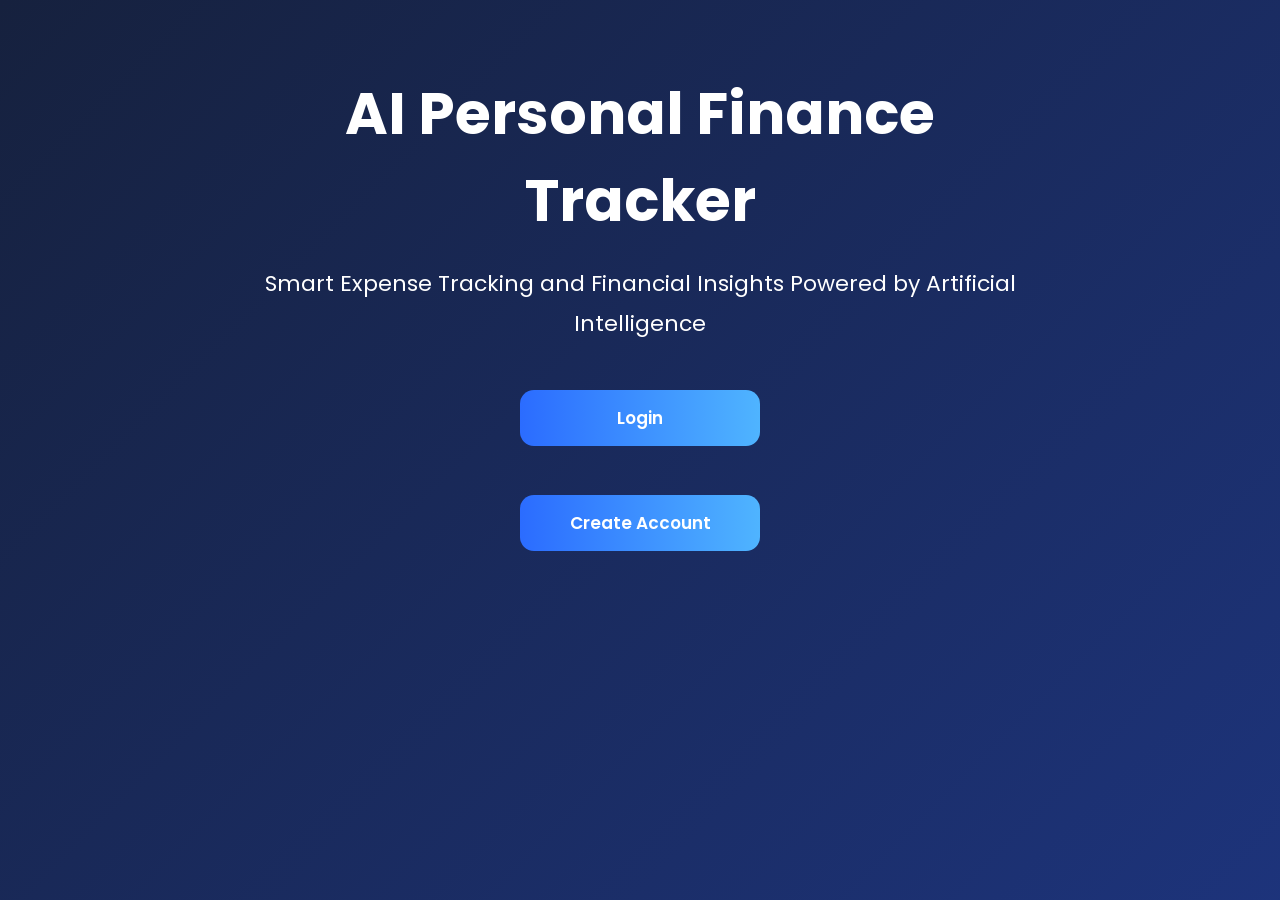
==== commit d0971770: "Added monthly filters, budget progress bars and dashboard improvements" ====
--- a/frontend/index.html
+++ b/frontend/index.html
@@ -19,7 +19,7 @@
 
 <div class="landing">
 
-    <h1>💰 AI Personal Finance Tracker</h1>
+    <h1>AI Personal Finance Tracker</h1>
 
     <p>
         Smart Expense Tracking and Financial Insights
--- a/frontend/css/style.css
+++ b/frontend/css/style.css
@@ -1,15 +1,14 @@
-/* =========================================
-        AI PERSONAL FINANCE TRACKER
-        PREMIUM UI - PART 1
-========================================= */
-
-/* Google Font */
+/* ===========================================================
+   AI PERSONAL FINANCE TRACKER
+   Modern Glassmorphism UI
+   PART 1
+=========================================================== */
 
 @import url('https://fonts.googleapis.com/css2?family=Poppins:wght@300;400;500;600;700;800&display=swap');
 
-/* =========================================
-        Global
-========================================= */
+/* ===========================================================
+   RESET
+=========================================================== */
 
 *{
     margin:0;
@@ -29,1100 +28,1906 @@
     background:
     linear-gradient(
         135deg,
-        #0f172a,
-        #1e3a8a,
-        #2563eb
+        #16213e,
+        #2446b8,
+        #3aa8ff
     );
 
-    background-attachment:fixed;
-
-    color:white;
-
-}
-
-/* =========================================
-        Scrollbar
-========================================= */
+    background-size:400% 400%;
+
+    animation:gradientMove 15s ease infinite;
+
+    color:white;
+
+    overflow-x:hidden;
+
+}
+
+/* ===========================================================
+   Animated Background
+=========================================================== */
+
+@keyframes gradientMove{
+
+    0%{
+        background-position:0% 50%;
+    }
+
+    50%{
+        background-position:100% 50%;
+    }
+
+    100%{
+        background-position:0% 50%;
+    }
+
+}
+
+/* ===========================================================
+   Scrollbar
+=========================================================== */
 
 ::-webkit-scrollbar{
-
-    width:8px;
-
+    width:10px;
 }
 
 ::-webkit-scrollbar-track{
+    background:#dfe9f3;
+}
+
+::-webkit-scrollbar-thumb{
+
+    background:#4a90e2;
+
+    border-radius:20px;
+
+}
+
+::-webkit-scrollbar-thumb:hover{
+
+    background:#2f6fd4;
+
+}
+
+/* ===========================================================
+   Sidebar
+=========================================================== */
+
+/* ===========================
+   SIDEBAR
+=========================== */
+
+.sidebar{
+
+    position:fixed;
+
+    top:0;
+
+    left:0;
+
+    width:280px;
+
+    height:100vh;
+
+    background:#162B67;
+
+    display:flex;
+
+    flex-direction:column;
+
+    padding:35px 20px;
+
+    box-sizing:border-box;
+
+    box-shadow:5px 0 20px rgba(0,0,0,.2);
+
+}
+
+/* Logo */
+
+.sidebar h2{
+
+    color:white;
+
+    text-align:center;
+
+    font-size:28px;
+
+    font-weight:700;
+
+    line-height:1.4;
+
+    margin-bottom:40px;
+
+}
+
+/* Menu */
+
+.sidebar ul{
+
+    list-style:none;
+
+    padding:0;
+
+    margin:0;
+
+    width:100%;
+
+}
+
+/* Each Item */
+
+.sidebar ul li{
+
+    margin:0;
+
+    position:relative;
+
+}
+
+/* Divider */
+
+.sidebar ul li::after{
+
+    content:"";
+
+    position:absolute;
+
+    left:18px;
+
+    right:18px;
+
+    bottom:0;
+
+    height:1px;
+
+    background:rgba(255,255,255,.12);
+
+}
+
+.sidebar ul li:last-child::after{
+
+    display:none;
+
+}
+
+/* Link */
+
+.sidebar ul li a{
+
+    display:flex;
+
+    align-items:center;
+
+    gap:15px;
+
+    padding:18px 22px;
+
+    color:white;
+
+    text-decoration:none;
+
+    font-size:18px;
+
+    font-weight:500;
+
+    border-radius:12px;
+
+    transition:.3s;
+
+}
+
+/* Hover */
+
+.sidebar ul li a:hover{
+
+    background:#2E66FF;
+
+    transform:translateX(5px);
+
+}
+
+/* Active Page */
+
+.sidebar ul li a.active{
+
+    background:linear-gradient(
+        90deg,
+        #2E66FF,
+        #46B7FF
+    );
+
+    box-shadow:0 8px 18px rgba(0,0,0,.25);
+
+}
+
+
+/* ===========================================================
+   Main Area
+=========================================================== */
+
+.main{
+
+    margin-left:280px;
+
+    padding:40px;
+
+    min-height:100vh;
+
+}
+
+.main h1{
+
+    font-size:38px;
+
+    font-weight:700;
+
+    color:white;
+
+    margin-bottom:30px;
+
+}
+
+/* ===========================================================
+   Common Glass Card
+=========================================================== */
+
+.glass,
+
+.card,
+
+.section,
+
+.chart-card{
+
+    background:rgba(255,255,255,.12);
+
+    backdrop-filter:blur(18px);
+
+    -webkit-backdrop-filter:blur(18px);
+
+    border:1px solid rgba(255,255,255,.18);
+
+    border-radius:22px;
+
+    box-shadow:
+
+    0 15px 35px rgba(0,0,0,.18);
+}
+/* ===========================================================
+   Fade Animation
+=========================================================== */
+.fade{
+    animation:fadeUp .8s ease;
+}
+@keyframes fadeUp{
+    from{
+        opacity:0;
+        transform:translateY(40px);
+    }
+    to{
+        opacity:1;
+        transform:translateY(0);
+    }
+}
+/* ===========================================================
+   PART 2
+   Dashboard Cards • Tables • Forms • Charts
+=========================================================== */
+
+
+/* ===========================================================
+   DASHBOARD CARDS
+=========================================================== */
+
+.cards{
+
+    display:grid;
+
+    grid-template-columns:repeat(auto-fit,minmax(220px,1fr));
+
+    gap:25px;
+
+    margin-bottom:35px;
+
+}
+
+.card{
+
+    padding:28px;
+
+    text-align:center;
+
+    transition:.35s;
+
+    cursor:pointer;
+
+}
+
+.card:hover{
+
+    transform:translateY(-8px);
+
+    box-shadow:0 18px 40px rgba(0,0,0,.25);
+
+}
+
+.card h3{
+
+    color:rgba(255,255,255,.85);
+
+    font-size:18px;
+
+    margin-bottom:15px;
+
+    font-weight:500;
+
+}
+
+.card h2{
+
+    color:white;
+
+    font-size:34px;
+
+    font-weight:700;
+
+}
+
+
+/* ===========================================================
+   SECTIONS
+=========================================================== */
+
+.section{
+
+    padding:30px;
+
+    margin-bottom:35px;
+
+}
+
+.section h2{
+
+    color:white;
+
+    margin-bottom:22px;
+
+    font-size:28px;
+
+    font-weight:600;
+
+}
+
+
+/* ===========================================================
+   TABLES
+=========================================================== */
+
+table{
+
+    width:100%;
+
+    border-collapse:collapse;
+
+    overflow:hidden;
+
+    border-radius:18px;
+
+}
+
+th{
+
+    background:#2856d8;
+
+    color:white;
+
+    padding:16px;
+
+    text-align:left;
+
+    font-size:16px;
+
+}
+
+td{
+
+    padding:16px;
+
+    color:white;
+
+    border-bottom:1px solid rgba(255,255,255,.08);
+
+}
+
+tr{
+
+    transition:.25s;
+
+}
+
+tr:hover{
+
+    background:rgba(255,255,255,.08);
+
+}
+
+
+/* ===========================================================
+   INPUTS
+=========================================================== */
+
+input,
+
+select,
+
+textarea{
+
+    width:100%;
+
+    padding:15px 18px;
+
+    margin:12px 0;
+
+    border:none;
+
+    outline:none;
+
+    border-radius:15px;
+
+    background:rgba(255,255,255,.15);
+
+    color:white;
+
+    font-size:16px;
+
+    transition:.3s;
+
+}
+
+input::placeholder,
+
+textarea::placeholder{
+
+    color:rgba(255,255,255,.75);
+
+}
+
+input:focus,
+
+textarea:focus,
+
+select:focus{
+
+    background:rgba(255,255,255,.22);
+
+    box-shadow:0 0 12px rgba(79,167,255,.5);
+
+}
+
+
+/* ===========================================================
+   BUTTONS
+=========================================================== */
+
+button{
+
+    border:none;
+
+    outline:none;
+
+    padding:15px 30px;
+
+    border-radius:14px;
+
+    cursor:pointer;
+
+    font-size:17px;
+
+    font-weight:600;
+
+    color:white;
+
+    background:linear-gradient(
+
+        90deg,
+
+        #2b6cff,
+
+        #4fb4ff
+
+    );
+
+    transition:.35s;
+
+}
+
+button:hover{
+
+    transform:translateY(-3px);
+
+    box-shadow:0 12px 30px rgba(0,0,0,.25);
+
+}
+
+
+/* ===========================================================
+   CHARTS
+=========================================================== */
+
+.charts{
+
+    display:grid;
+
+    grid-template-columns:repeat(auto-fit,minmax(420px,1fr));
+
+    gap:30px;
+
+}
+
+.chart-card{
+
+    padding:25px;
+
+}
+
+.chart-card h2{
+
+    text-align:center;
+
+    color:white;
+
+    margin-bottom:20px;
+
+    font-size:26px;
+
+}
+
+.chart-card canvas{
+
+    width:100% !important;
+
+    height:350px !important;
+
+}
+
+
+/* ===========================================================
+   STATUS COLORS
+=========================================================== */
+
+.green{
+
+    color:#6CFF7A;
+
+    font-weight:600;
+
+}
+
+.red{
+
+    color:#FF6B6B;
+
+    font-weight:600;
+
+}
+
+.orange{
+
+    color:#FFC857;
+
+    font-weight:600;
+
+}
+/* ===========================================================
+   PART 3
+   LOGIN PAGE
+=========================================================== */
+
+/* Login Page Background */
+
+.login-page{
+
+    min-height:100vh;
+
+    display:flex;
+
+    justify-content:center;
+
+    align-items:center;
+
+    padding:40px;
+
+}
+
+/* Main Container */
+
+/* ===========================
+   Login Container
+=========================== */
+
+.login-container{
+
+    width:90%;
+    max-width:1450px;
+    min-height:88vh;
+
+    display:flex;
+    flex-direction:row;
+
+    justify-content:space-between;
+    align-items:center;
+
+    margin:40px auto;
+
+    border-radius:30px;
+
+    overflow:hidden;
+
+    background:rgba(255,255,255,0.08);
+
+    backdrop-filter:blur(18px);
+
+    box-shadow:0 20px 45px rgba(0,0,0,.25);
+
+}
+
+/* ===========================
+   Left Side
+=========================== */
+
+.left-side{
+
+    width:60%;
+
+    padding:50px;
+
+    display:flex;
+
+    flex-direction:column;
+
+    justify-content:center;
+
+    align-items:center;
+
+    color:white;
+
+}
+
+/* ===========================
+   Right Side
+=========================== */
+
+.right-side{
+
+    width:40%;
+
+    display:flex;
+
+    justify-content:center;
+
+    align-items:center;
+
+    padding:40px;
+
+}
+
+.left-side h1{
+
+    font-size:52px;
+
+    line-height:1.2;
+
+    font-weight:700;
+
+    margin-bottom:15px;
+
+    color:white;
+
+}
+
+.subtitle{
+
+    font-size:22px;
+
+    color:white;
+
+    line-height:1.7;
+
+    margin-bottom:30px;
+
+}
+
+/* Finance Illustration */
+
+.login-image{
+
+    width:65%;
+
+    max-width:420px;
+
+    margin:0 auto 35px auto;
+}
+
+/* Features */
+
+.features{
+
+    display:flex;
+
+    gap:18px;
+
+}
+
+.feature{
+
+    display:flex;
+
+    align-items:center;
+
+    gap:14px;
+
+    font-size:21px;
+
+    font-weight:500;
+
+    color:white;
+
+}
+
+.feature i{
+
+    color:#6ee7ff;
+
+}
+
+/* Login Card */
+
+.login-box{
+
+    width:450px;
+
+    background:#ffffff;
+
+    padding:50px;
+
+    border-radius:30px;
+
+    box-shadow:0 15px 40px rgba(0,0,0,0.25);
+
+}
+
+/* Login Heading */
+
+.login-box h2{
+
+    color:#1d4ed8;
+
+    font-size:34px;
+
+    text-align:center;
+
+    margin-bottom:10px;
+
+}
+
+.login-box p{
+
+    text-align:center;
+
+    color:#64748b;
+
+    margin-bottom:30px;
+
+}
+
+/* Inputs */
+
+.login-box input{
+
+    width:100%;
+
+    padding:16px 20px;
+
+    margin-bottom:20px;
+
+    border-radius:40px;
+
+    border:1px solid #d1d5db;
+
+    background:white;
+
+    color:#1e293b;
+
+    font-size:17px;
+
+}
+
+.login-box input::placeholder{
+
+    color:#64748b;
+
+}
+
+/* Login Button */
+
+.login-box button{
+
+    width:100%;
+
+    padding:16px;
+
+    border:none;
+
+    border-radius:40px;
+
+    background:linear-gradient(
+
+        90deg,
+
+        #2563eb,
+
+        #38bdf8
+
+    );
+
+    color:white;
+
+    font-size:20px;
+
+    font-weight:600;
+
+    cursor:pointer;
+
+    transition:.3s;
+
+}
+
+.login-box button:hover{
+
+    transform:translateY(-3px);
+
+    box-shadow:0 12px 25px rgba(0,0,0,.2);
+
+}
+
+/* Create Account */
+
+.signup-link{
+
+    margin-top:25px;
+
+    text-align:center;
+
+    font-size:17px;
+
+    color:#64748b;
+
+}
+
+.signup-link a{
+
+    color:#2563eb;
+
+    text-decoration:none;
+
+    font-weight:600;
+
+}
+
+.signup-link a:hover{
+
+    text-decoration:underline;
+
+}
+
+/* ===========================================================
+   LANDING PAGE
+=========================================================== */
+
+.landing{
+
+    max-width:900px;
+
+    margin:auto;
+
+    text-align:center;
+
+    padding:70px;
+
+}
+
+.landing h1{
+
+    font-size:58px;
+
+    color:white;
+
+    margin-bottom:20px;
+
+}
+
+.landing p{
+
+    font-size:22px;
+
+    color:white;
+
+    line-height:1.8;
+
+    margin-bottom:35px;
+
+}
+
+.landing button{
+
+    width:240px;
+
+    margin:12px;
+
+}
+
+/* ===========================================================
+   RESPONSIVE LOGIN
+=========================================================== */
+@media(max-width:900px){
+
+.login-container{
+
+    width:92%;
+    max-width:1500px;
+    height:90vh;
+
+    margin:auto;
+
+    display:grid;
+    grid-template-columns:60% 40%;
+
+    align-items:center;
+
+    border-radius:30px;
+
+    overflow:hidden;
+
+    background:rgba(255,255,255,.08);
+
+    backdrop-filter:blur(18px);
+
+}
+.left-side{
+
+    padding:60px;
+
+    display:flex;
+
+    flex-direction:column;
+
+    justify-content:center;
+
+    color:white;
+
+}
+.right-side{
+
+    display:flex;
+
+    justify-content:center;
+
+    align-items:center;
+
+}
+
+}
+.login-image{
+
+width:50%;
+
+}
+
+}
+
+@media(max-width:768px){
+
+.left-side h1{
+
+font-size:40px;
+
+}
+
+.subtitle{
+
+font-size:18px;
+
+}
+
+.feature{
+
+font-size:18px;
+
+}
+
+.login-box{
+
+    width:430px;
+
+    padding:45px;
+
+    background:white;
+
+    border-radius:25px;
+
+    box-shadow:0 15px 40px rgba(0,0,0,.2);
+
+}
+
+.login-image{
+
+width:70%;
+
+}
+
+}
+/* ===========================================================
+   PART 4
+   DASHBOARD & ANALYTICS
+=========================================================== */
+
+/* Dashboard Welcome */
+
+.welcome-banner{
+
+    padding:30px;
+
+    border-radius:22px;
+
+    margin-bottom:30px;
+
+    background:rgba(255,255,255,.12);
+
+    backdrop-filter:blur(18px);
+
+    color:white;
+
+}
+
+.welcome-banner h1{
+
+    font-size:40px;
+
+    margin-bottom:10px;
+
+}
+
+.welcome-banner p{
+
+    font-size:18px;
+
+    color:rgba(255,255,255,.85);
+
+}
+
+
+/* ===========================================================
+   SUMMARY CARDS
+=========================================================== */
+
+.cards{
+
+    display:grid;
+
+    grid-template-columns:repeat(auto-fit,minmax(250px,1fr));
+
+    gap:25px;
+
+    margin-bottom:35px;
+
+}
+
+.card{
+
+    padding:30px;
+
+    border-radius:22px;
+
+    text-align:center;
+
+    transition:.35s;
+
+    cursor:pointer;
+
+    background:rgba(255,255,255,.12);
+
+    backdrop-filter:blur(20px);
+
+    border:1px solid rgba(255,255,255,.15);
+
+}
+
+.card:hover{
+
+    transform:translateY(-8px);
+
+    box-shadow:0 20px 40px rgba(0,0,0,.25);
+
+}
+
+.card h3{
+
+    color:rgba(255,255,255,.85);
+
+    font-size:18px;
+
+    margin-bottom:12px;
+
+}
+
+.card h2{
+
+    font-size:34px;
+
+    color:white;
+
+    font-weight:700;
+
+}
+
+.card small{
+
+    color:#d6e8ff;
+
+}
+
+
+/* ===========================================================
+   RECENT TRANSACTIONS
+=========================================================== */
+
+.transaction-table{
+
+    width:100%;
+
+    overflow-x:auto;
+
+    border-radius:18px;
+
+}
+
+.transaction-table table{
+
+    width:100%;
+
+    border-collapse:collapse;
+
+}
+
+.transaction-table th{
+
+    background:#2563eb;
+
+    color:white;
+
+    padding:18px;
+
+}
+
+.transaction-table td{
+
+    padding:16px;
+
+    color:white;
+
+    border-bottom:1px solid rgba(255,255,255,.08);
+
+}
+
+.transaction-table tr{
+
+    transition:.3s;
+
+}
+
+.transaction-table tr:hover{
+
+    background:rgba(255,255,255,.08);
+
+}
+
+
+/* ===========================================================
+   CHARTS
+=========================================================== */
+
+.charts{
+
+    display:grid;
+
+    grid-template-columns:repeat(auto-fit,minmax(450px,1fr));
+
+    gap:30px;
+
+    margin-top:35px;
+
+}
+
+.chart-card{
+
+    background:rgba(255,255,255,.12);
+
+    backdrop-filter:blur(18px);
+
+    border-radius:22px;
+
+    padding:25px;
+
+    transition:.35s;
+
+}
+
+.chart-card:hover{
+
+    transform:translateY(-6px);
+
+}
+
+.chart-card h2{
+
+    text-align:center;
+
+    color:white;
+
+    margin-bottom:20px;
+
+    font-size:24px;
+
+}
+
+.chart-card canvas{
+
+    width:100% !important;
+
+    height:350px !important;
+
+}
+
+
+/* ===========================================================
+   ANALYTICS CARDS
+=========================================================== */
+
+.analytics-grid{
+
+    display:grid;
+
+    grid-template-columns:repeat(auto-fit,minmax(300px,1fr));
+
+    gap:30px;
+
+    margin-top:30px;
+
+}
+
+.analytics-card{
+
+    background:rgba(255,255,255,.12);
+
+    border-radius:20px;
+
+    padding:30px;
+
+    text-align:center;
+
+    backdrop-filter:blur(18px);
+
+}
+
+.analytics-card h3{
+
+    color:white;
+
+    margin-bottom:15px;
+
+}
+
+.analytics-card p{
+
+    color:#d6e8ff;
+
+    line-height:1.7;
+
+}
+
+
+/* ===========================================================
+   STATISTICS
+=========================================================== */
+
+.stat-box{
+
+    padding:25px;
+
+    border-radius:18px;
+
+    text-align:center;
+
+    background:rgba(255,255,255,.12);
+
+    backdrop-filter:blur(15px);
+
+}
+
+.stat-box h2{
+
+    color:white;
+
+    font-size:36px;
+
+}
+
+.stat-box span{
+
+    color:#d6e8ff;
+
+}
+
+
+/* ===========================================================
+   CHART LEGENDS
+=========================================================== */
+
+.chart-title{
+
+    color:white;
+
+    text-align:center;
+
+    margin-bottom:20px;
+
+    font-size:24px;
+
+    font-weight:600;
+
+}
+
+
+/* ===========================================================
+   HOVER EFFECTS
+=========================================================== */
+
+.chart-card:hover,
+
+.analytics-card:hover,
+
+.stat-box:hover{
+
+    box-shadow:0 20px 40px rgba(0,0,0,.25);
+
+    transform:translateY(-5px);
+
+}
+
+
+/* ===========================================================
+   RESPONSIVE
+=========================================================== */
+
+@media(max-width:1100px){
+
+.cards{
+
+grid-template-columns:repeat(2,1fr);
+
+}
+
+.charts{
+
+grid-template-columns:1fr;
+
+}
+
+}
+
+@media(max-width:768px){
+
+.cards{
+
+grid-template-columns:1fr;
+
+}
+
+.analytics-grid{
+
+grid-template-columns:1fr;
+
+}
+
+.chart-card canvas{
+
+height:280px !important;
+
+}
+
+}
+/* ===========================================================
+   PART 5
+   BUDGET • INSIGHTS • REPORTS • UPLOAD
+=========================================================== */
+
+
+/* ===========================================================
+   BUDGET PAGE
+=========================================================== */
+
+.budget-grid{
+
+    display:grid;
+
+    grid-template-columns:repeat(auto-fit,minmax(320px,1fr));
+
+    gap:30px;
+
+    margin-top:30px;
+
+}
+
+.budget-card{
+
+    background:rgba(255,255,255,.12);
+
+    backdrop-filter:blur(18px);
+
+    border-radius:22px;
+
+    padding:25px;
+
+    transition:.3s;
+
+}
+
+.budget-card:hover{
+
+    transform:translateY(-6px);
+
+    box-shadow:0 18px 35px rgba(0,0,0,.25);
+
+}
+
+.budget-card h3{
+
+    color:white;
+
+    margin-bottom:15px;
+
+}
+
+.budget-card p{
+
+    color:#d6e8ff;
+
+    margin:10px 0;
+
+}
+
+
+/* ===========================================================
+   PROGRESS BAR
+=========================================================== */
+
+.progress{
+
+    width:100%;
+
+    height:16px;
+
+    background:rgba(255,255,255,.15);
+
+    border-radius:30px;
+
+    overflow:hidden;
+
+    margin-top:12px;
+
+}
+
+.progress-bar{
+
+    height:100%;
+
+    border-radius:30px;
+
+    background:linear-gradient(
+
+        90deg,
+
+        #00e676,
+
+        #00c853
+
+    );
+
+}
+
+
+/* ===========================================================
+   ALERT BOXES
+=========================================================== */
+
+.alert-box{
+
+    padding:18px;
+
+    margin:15px 0;
+
+    border-radius:15px;
+
+    background:#ffebee;
+
+    color:#d50000;
+
+    border-left:8px solid red;
+
+    font-weight:600;
+
+}
+
+.success-box{
+
+    padding:18px;
+
+    margin:15px 0;
+
+    border-radius:15px;
+
+    background:#e8f5e9;
+
+    color:#2e7d32;
+
+    border-left:8px solid green;
+
+    font-weight:600;
+
+}
+
+
+/* ===========================================================
+   INSIGHTS PAGE
+=========================================================== */
+
+.insight-card{
+
+    background:rgba(255,255,255,.12);
+
+    backdrop-filter:blur(18px);
+
+    border-radius:22px;
+
+    padding:30px;
+
+    margin-bottom:25px;
+
+}
+
+.insight-card h2{
+
+    color:white;
+
+    margin-bottom:20px;
+
+}
+
+.insight-card p{
+
+    color:#d6e8ff;
+
+    font-size:18px;
+
+    line-height:1.8;
+
+}
+
+
+/* ===========================================================
+   REPORT PAGE
+=========================================================== */
+
+.report-summary{
+
+    display:grid;
+
+    grid-template-columns:repeat(auto-fit,minmax(220px,1fr));
+
+    gap:25px;
+
+    margin-bottom:30px;
+
+}
+
+.report-card{
+
+    background:rgba(255,255,255,.12);
+
+    backdrop-filter:blur(18px);
+
+    border-radius:20px;
+
+    padding:25px;
+
+    text-align:center;
+
+}
+
+.report-card h3{
+
+    color:white;
+
+    margin-bottom:10px;
+
+}
+
+.report-card h2{
+
+    color:white;
+
+    font-size:32px;
+
+}
+
+
+/* ===========================================================
+   DOWNLOAD BUTTONS
+=========================================================== */
+
+.download-buttons{
+
+    display:flex;
+
+    justify-content:center;
+
+    gap:20px;
+
+    margin:25px 0;
+
+}
+
+.download-buttons button{
+
+    min-width:180px;
+
+}
+
+
+/* ===========================================================
+   REPORT TABLE
+=========================================================== */
+
+.report-table{
+
+    overflow-x:auto;
+
+}
+
+.report-table table{
+
+    width:100%;
+
+}
+
+.report-table th{
+
+    background:#2563eb;
+
+}
+
+.report-table td{
+
+    color:white;
+
+}
+
+
+/* ===========================================================
+   UPLOAD PAGE
+=========================================================== */
+
+.upload-card{
+
+    max-width:700px;
+
+    margin:auto;
+
+    padding:40px;
+
+    background:rgba(255,255,255,.12);
+
+    backdrop-filter:blur(18px);
+
+    border-radius:25px;
+
+    text-align:center;
+
+}
+
+.upload-card h2{
+
+    color:white;
+
+    margin-bottom:25px;
+
+}
+
+.upload-card input[type=file]{
+
+    padding:20px;
+
+    border:2px dashed rgba(255,255,255,.4);
+
+    background:transparent;
+
+    color:white;
+
+    cursor:pointer;
+
+}
+
+.upload-card button{
+
+    margin-top:25px;
+
+}
+
+
+/* ===========================================================
+   FILE UPLOAD BOX
+=========================================================== */
+
+.upload-area{
+
+    padding:45px;
+
+    border:2px dashed rgba(255,255,255,.4);
+
+    border-radius:20px;
+
+    color:white;
+
+    transition:.3s;
+
+}
+
+.upload-area:hover{
+
+    background:rgba(255,255,255,.08);
+
+}
+
+
+/* ===========================================================
+   STATUS BADGES
+=========================================================== */
+
+.badge{
+
+    display:inline-block;
+
+    padding:8px 18px;
+
+    border-radius:25px;
+
+    font-size:14px;
+
+    font-weight:600;
+
+}
+
+.badge-success{
+
+    background:#4caf50;
+
+    color:white;
+
+}
+
+.badge-warning{
+
+    background:#ff9800;
+
+    color:white;
+
+}
+
+.badge-danger{
+
+    background:#f44336;
+
+    color:white;
+
+}
+
+
+/* ===========================================================
+   EMPTY DATA MESSAGE
+=========================================================== */
+
+.empty-box{
+
+    padding:35px;
+
+    text-align:center;
+
+    border-radius:18px;
+
+    background:rgba(255,255,255,.08);
+
+    color:white;
+
+    font-size:20px;
+
+}
+
+
+/* ===========================================================
+   RESPONSIVE
+=========================================================== */
+
+@media(max-width:900px){
+
+.download-buttons{
+
+flex-direction:column;
+
+align-items:center;
+
+}
+
+.report-summary{
+
+grid-template-columns:1fr;
+
+}
+
+.budget-grid{
+
+grid-template-columns:1fr;
+
+}
+
+.upload-card{
+
+width:100%;
+
+}
+
+}
+/* ===========================================================
+   PART 6
+   FINAL POLISH
+=========================================================== */
+
+/* ===========================================================
+   DARK MODE
+=========================================================== */
+
+.dark-mode{
 
     background:#0f172a;
 
-}
-
-::-webkit-scrollbar-thumb{
-
-    background:#60a5fa;
-
-    border-radius:20px;
-
-}
-
-/* =========================================
-        Sidebar
-========================================= */
-
-.sidebar{
-
-    position:fixed;
-
-    left:0;
-
-    top:0;
-
-    width:260px;
-
-    height:100vh;
-
-    padding:25px;
-
-    background:rgba(255,255,255,.08);
-
-    backdrop-filter:blur(18px);
-
-    -webkit-backdrop-filter:blur(18px);
-
-    border-right:1px solid rgba(255,255,255,.15);
-
-    box-shadow:0 8px 30px rgba(0,0,0,.2);
-
-}
-
-.sidebar h2{
-
-    text-align:center;
-
-    margin-bottom:40px;
-
-    font-size:25px;
-
-    font-weight:700;
-
-}
-
-.sidebar ul{
-
-    list-style:none;
-
-}
-
-.sidebar li{
-
-    margin-bottom:10px;
-
-}
-
-.sidebar a{
-
-    display:block;
-
-    padding:14px 18px;
-
-    color:white;
-
-    text-decoration:none;
-
-    border-radius:14px;
-
-    transition:.35s;
-
-    font-size:16px;
-
-    font-weight:500;
-
-}
-
-.sidebar a:hover{
-
-    background:rgba(255,255,255,.18);
-
-    transform:translateX(8px);
-
-}
-
-.sidebar .active{
-
-    background:#3b82f6;
-
-    box-shadow:0 8px 18px rgba(59,130,246,.45);
-
-}
-
-/* =========================================
-        Main
-========================================= */
-
-.main{
-
-    margin-left:280px;
-
-    padding:35px;
-
-}
-
-.main h1{
-
-    font-size:34px;
-
-    margin-bottom:30px;
-
-    font-weight:700;
-
-}
-
-/* =========================================
-        Cards
-========================================= */
-
-.cards{
-
-    display:grid;
-
-    grid-template-columns:repeat(4,1fr);
-
-    gap:25px;
-
-}
-
-.card{
-
-    padding:25px;
-
-    border-radius:24px;
-
-    background:rgba(255,255,255,.12);
-
-    backdrop-filter:blur(20px);
-
-    -webkit-backdrop-filter:blur(20px);
-
-    border:1px solid rgba(255,255,255,.15);
-
-    box-shadow:
-
-    0 15px 35px rgba(0,0,0,.18);
-
-    transition:.35s;
-
-}
-
-.card:hover{
-
-    transform:translateY(-8px);
-
-    box-shadow:
-
-    0 22px 40px rgba(0,0,0,.28);
-
-}
-
-.card h3{
-
-    color:#dbeafe;
-
-    margin-bottom:15px;
-
-    font-size:18px;
-
-    font-weight:500;
-
-}
-
-.card h2{
-
-    font-size:34px;
-
-    color:white;
-
-    font-weight:700;
-
-}
-
-/* =========================================
-        Sections
-========================================= */
-
-.section{
-
-    margin-top:35px;
-
-    padding:25px;
-
-    border-radius:22px;
-
-    background:rgba(255,255,255,.10);
-
-    backdrop-filter:blur(18px);
-
-    border:1px solid rgba(255,255,255,.15);
-
-    box-shadow:0 12px 28px rgba(0,0,0,.18);
-
-}
-
-.section h2{
-
-    margin-bottom:20px;
-
-    font-size:26px;
-
-}
-
-/* =========================================
-        Buttons
-========================================= */
-
-button{
-
-    padding:14px 22px;
-
-    border:none;
-
-    border-radius:14px;
-
-    cursor:pointer;
-
-    color:white;
-
-    font-size:16px;
-
-    font-weight:600;
-
-    background:
-
-    linear-gradient(
-
-    90deg,
-
-    #2563eb,
-
-    #60a5fa
-
-    );
-
-    transition:.3s;
-
-}
-
-button:hover{
-
-    transform:translateY(-4px);
-
-    box-shadow:
-
-    0 12px 25px rgba(37,99,235,.45);
-
-}
-
-/* =========================================
-        Inputs
-========================================= */
-
-input,
-
-select{
-
-    width:100%;
-
-    padding:14px;
-
-    margin:12px 0;
-
-    border-radius:12px;
-
-    border:none;
-
-    outline:none;
-
-    background:rgba(255,255,255,.18);
-
-    color:white;
-
-    font-size:15px;
-
-}
-
-input::placeholder{
-
-    color:#dbeafe;
-
-}
-
-/* =========================================
-        PREMIUM TABLES
-========================================= */
-
-table{
-
-    width:100%;
-
-    border-collapse:collapse;
-
-    overflow:hidden;
-
-    border-radius:18px;
-
-    background:rgba(255,255,255,.08);
-
-    backdrop-filter:blur(16px);
-
-}
-
-thead{
-
-    background:rgba(37,99,235,.9);
-
-}
-
-th{
-
-    color:white;
-
-    font-size:15px;
-
-    font-weight:600;
-
-    padding:18px;
-
-    text-align:left;
-
-}
-
-td{
-
-    padding:18px;
-
-    color:white;
-
-    border-bottom:1px solid rgba(255,255,255,.08);
-
-}
-
-tbody tr{
-
-    transition:.3s;
-
-}
-
-tbody tr:hover{
-
-    background:rgba(255,255,255,.10);
-
-    transform:scale(1.01);
-
-}
-
-/* =========================================
-        CHART SECTION
-========================================= */
-
-.charts{
-
-    display:grid;
-
-    grid-template-columns:repeat(auto-fit,minmax(500px,1fr));
-
-    gap:30px;
-
-    margin-top:35px;
-
-}
-
-.chart-card{
-
-    background:rgba(255,255,255,.12);
-
-    backdrop-filter:blur(20px);
-
-    border-radius:22px;
-
-    border:1px solid rgba(255,255,255,.15);
-
-    box-shadow:0 18px 35px rgba(0,0,0,.18);
-
-    padding:25px;
-
-    transition:.3s;
-
-}
-
-.chart-card:hover{
-
-    transform:translateY(-8px);
-
-}
-
-.chart-card h2{
-
-    text-align:center;
-
-    margin-bottom:20px;
-
-    color:white;
-
-    font-size:22px;
-
-}
-
-.chart-card canvas{
-
-    width:100%!important;
-
-    height:350px!important;
-
-}
-
-/* =========================================
-        FORM DESIGN
-========================================= */
-
-form{
-
-    display:flex;
-
-    flex-direction:column;
-
-    gap:18px;
-
-}
-
-label{
-
-    font-weight:500;
-
-    color:white;
-
-}
-
-input,
-
-select{
-
-    background:rgba(255,255,255,.12);
-
-    color:white;
-
-    border:none;
-
-    border-radius:14px;
-
-    padding:15px;
-
-    font-size:15px;
-
-}
-
-select option{
-
-    color:black;
-
-}
-
-/* =========================================
-        TRANSACTION TABLE
-========================================= */
-
-.transaction-table{
-
-    overflow-x:auto;
-
-}
-
-.transaction-table table{
-
-    min-width:850px;
-
-}
-
-/* =========================================
-        REPORT SUMMARY
-========================================= */
-
-.report-summary{
-
-    display:grid;
-
-    grid-template-columns:repeat(auto-fit,minmax(220px,1fr));
-
-    gap:25px;
-
-    margin-bottom:30px;
-
-}
-
-.report-card{
-
-    background:rgba(255,255,255,.10);
-
-    border-radius:18px;
-
-    backdrop-filter:blur(18px);
-
-    padding:25px;
-
-    text-align:center;
-
-    transition:.3s;
-
-}
-
-.report-card:hover{
-
-    transform:translateY(-6px);
-
-}
-
-.report-card h2{
-
-    font-size:32px;
-
-    margin-top:15px;
-
-}
-
-/* =========================================
-        BUDGET STATUS
-========================================= */
-
-.progress-container{
-
-    width:100%;
-
-    height:12px;
-
-    background:rgba(255,255,255,.15);
-
-    border-radius:20px;
-
-    margin-top:10px;
-
-}
-
-.progress{
-
-    height:12px;
-
-    border-radius:20px;
-
-    background:linear-gradient(
-    90deg,
-    #22c55e,
-    #3b82f6
-    );
-
-}
-
-/* =========================================
-        BUDGET ALERTS
-========================================= */
-
-.alert-box{
-
-    background:rgba(239,68,68,.20);
-
-    border-left:6px solid #ef4444;
-
-    padding:18px;
-
-    border-radius:15px;
-
-    color:white;
-
-    margin-bottom:15px;
-
-    animation:slideDown .5s ease;
-
-}
-
-.success-box{
-
-    background:rgba(34,197,94,.20);
-
-    border-left:6px solid #22c55e;
-
-    padding:18px;
-
-    border-radius:15px;
-
-    color:white;
-
-    animation:slideDown .5s ease;
-
-}
-
-/* =========================================
-        ANALYTICS CARDS
-========================================= */
-
-.analytics-grid{
-
-    display:grid;
-
-    grid-template-columns:repeat(auto-fit,minmax(250px,1fr));
-
-    gap:25px;
-
-    margin-top:30px;
-
-}
-
-.analytics-card{
-
-    padding:25px;
-
-    border-radius:18px;
-
-    background:rgba(255,255,255,.12);
-
-    backdrop-filter:blur(18px);
-
-    text-align:center;
-
-    transition:.3s;
-
-}
-
-.analytics-card:hover{
-
-    transform:translateY(-8px);
-
-}
-
-.analytics-card h3{
-
-    margin-bottom:15px;
-
-}
-
-.analytics-card h1{
-
-    font-size:40px;
-
-}
-
-/* =========================================
-        DOWNLOAD BUTTONS
-========================================= */
-
-.download-buttons{
-
-    display:flex;
-
-    gap:15px;
-
-    margin-top:25px;
-
-}
-
-.download-buttons button{
-
-    flex:1;
-
-}
-
-/* =========================================
-        ANIMATIONS
-========================================= */
-
-@keyframes slideDown{
-
-    from{
-
-        opacity:0;
-
-        transform:translateY(-25px);
-
-    }
-
-    to{
-
-        opacity:1;
-
-        transform:translateY(0);
-
-    }
-
-}
-
-@keyframes fadeUp{
-
-    from{
-
-        opacity:0;
-
-        transform:translateY(40px);
-
-    }
-
-    to{
-
-        opacity:1;
-
-        transform:translateY(0);
-
-    }
-
-}
-
-.section,
-.card,
-.chart-card{
-
-    animation:fadeUp .7s ease;
-
-}
-/* =========================================
-        LOGIN PAGE
-========================================= */
-
-.login-box{
-
-    width:430px;
-
-    margin:80px auto;
-
-    padding:45px;
-
-    border-radius:28px;
-
-    background:rgba(255,255,255,.12);
-
-    backdrop-filter:blur(22px);
-
-    border:1px solid rgba(255,255,255,.18);
-
-    box-shadow:0 20px 50px rgba(0,0,0,.25);
-
-    animation:fadeUp .8s ease;
-
-}
-
-.login-box h1,
-.login-box h2{
-
-    text-align:center;
-
-    color:white;
-
-    margin-bottom:30px;
-
-    font-size:30px;
-
-}
-
-.login-box p{
-
-    color:white;
-
-    text-align:center;
-
-}
-
-.login-box a{
-
-    color:#93c5fd;
-
-    text-decoration:none;
-
-    font-weight:600;
-
-}
-
-.login-box a:hover{
-
-    color:white;
-
-}
-
-/* =========================================
-        LANDING PAGE
-========================================= */
-
-.landing{
-
-    width:750px;
-
-    padding:60px;
-
-    border-radius:30px;
-
-    text-align:center;
-
-    background:rgba(255,255,255,.10);
-
-    backdrop-filter:blur(25px);
-
-    border:1px solid rgba(255,255,255,.15);
-
-    box-shadow:0 25px 60px rgba(0,0,0,.30);
-
-    animation:fadeUp 1s ease;
-
-}
-
-.landing h1{
-
-    font-size:52px;
-
-    margin-bottom:20px;
-
-    color:white;
-
-}
-
-.landing p{
-
-    color:#dbeafe;
-
-    font-size:20px;
-
-    line-height:1.8;
-
-    margin-bottom:40px;
-
-}
-
-.landing button{
-
-    width:250px;
-
-    margin:12px;
-
-}
-
-/* =========================================
-        FILE UPLOAD AREA
-========================================= */
-
-.upload-box{
-
-    border:3px dashed rgba(255,255,255,.35);
-
-    border-radius:24px;
-
-    padding:60px;
-
-    text-align:center;
-
-    background:rgba(255,255,255,.08);
-
-    transition:.35s;
-
-}
-
-.upload-box:hover{
-
-    background:rgba(255,255,255,.15);
-
-    transform:scale(1.02);
-
-}
-
-.upload-box h2{
-
-    margin-bottom:15px;
-
-}
-
-.upload-box p{
-
-    color:#dbeafe;
-
-}
-
-/* =========================================
-        FLOATING BUTTONS
-========================================= */
-
-.floating-btn{
-
-    position:fixed;
-
-    bottom:30px;
-
-    right:30px;
-
-    width:65px;
-
-    height:65px;
-
-    border-radius:50%;
-
-    background:linear-gradient(
-    135deg,
-    #3b82f6,
-    #2563eb
-    );
-
-    display:flex;
-
-    justify-content:center;
-
-    align-items:center;
-
-    color:white;
-
-    font-size:28px;
-
-    cursor:pointer;
-
-    box-shadow:0 15px 35px rgba(0,0,0,.3);
-
-    transition:.3s;
-
-}
-
-.floating-btn:hover{
-
-    transform:scale(1.12);
-
-}
-
-/* =========================================
-        PROFILE CARD
-========================================= */
-
-.profile-card{
-
-    display:flex;
-
-    align-items:center;
-
-    gap:18px;
-
-    padding:20px;
-
-    border-radius:20px;
-
-    background:rgba(255,255,255,.10);
-
-    backdrop-filter:blur(15px);
-
-    margin-bottom:30px;
-
-}
-
-.profile-avatar{
-
-    width:65px;
-
-    height:65px;
-
-    border-radius:50%;
-
-    background:#60a5fa;
-
-    display:flex;
-
-    justify-content:center;
-
-    align-items:center;
-
-    font-size:28px;
-
-    font-weight:bold;
-
-}
-
-/* =========================================
-        AI INSIGHT CARD
-========================================= */
-
-.ai-card{
-
-    margin-top:25px;
-
-    padding:25px;
-
-    border-radius:20px;
-
-    background:linear-gradient(
-        135deg,
-        rgba(37,99,235,.25),
-        rgba(96,165,250,.20)
-    );
-
-    border:1px solid rgba(255,255,255,.15);
-
-}
-
-.ai-card h3{
-
-    margin-bottom:15px;
-
-}
-
-.ai-card p{
-
-    line-height:1.8;
-
-}
-
-/* =========================================
-        BADGES
-========================================= */
-
-.badge{
-
-    display:inline-block;
-
-    padding:8px 15px;
-
-    border-radius:20px;
-
-    font-size:13px;
-
-    font-weight:600;
-
-}
-
-.badge-success{
-
-    background:#22c55e;
-
-    color:white;
-
-}
-
-.badge-danger{
-
-    background:#ef4444;
-
-    color:white;
-
-}
-
-.badge-warning{
-
-    background:#f59e0b;
-
-    color:white;
-
-}
-
-/* =========================================
-        DARK MODE
-========================================= */
-
-.dark-mode{
-
-    background:#020617;
+    color:white;
+
+}
+
+.dark-mode .sidebar{
+
+    background:#111827;
 
 }
 
 .dark-mode .card,
 .dark-mode .section,
 .dark-mode .chart-card,
-.dark-mode .login-box,
-.dark-mode .landing{
-
-    background:rgba(20,20,20,.70);
+.dark-mode .login-box{
+
+    background:#1e293b;
+
+    color:white;
 
 }
 
@@ -1132,946 +1937,764 @@
 
 }
 
-.dark-mode input{
+.dark-mode th{
+
+    background:#2563eb;
+
+}
+
+.dark-mode td{
+
+    border-color:rgba(255,255,255,.08);
+
+}
+
+.dark-mode input,
+.dark-mode textarea,
+.dark-mode select{
+
+    background:#334155;
+
+    color:white;
+
+    border:1px solid rgba(255,255,255,.12);
+
+}
+
+.dark-mode input::placeholder{
+
+    color:#cbd5e1;
+
+}
+
+
+/* ===========================================================
+   BUTTON ANIMATIONS
+=========================================================== */
+
+button{
+
+    transition:.35s ease;
+
+}
+
+button:hover{
+
+    transform:translateY(-3px);
+
+    box-shadow:0 15px 35px rgba(0,0,0,.25);
+
+}
+
+button:active{
+
+    transform:scale(.97);
+
+}
+
+
+/* ===========================================================
+   CARD HOVER EFFECT
+=========================================================== */
+
+.card,
+.chart-card,
+.section,
+.analytics-card,
+.budget-card,
+.report-card{
+
+    transition:.35s ease;
+
+}
+
+.card:hover,
+.chart-card:hover,
+.section:hover,
+.analytics-card:hover,
+.budget-card:hover,
+.report-card:hover{
+
+    transform:translateY(-6px);
+
+    box-shadow:0 20px 40px rgba(0,0,0,.25);
+
+}
+
+
+/* ===========================================================
+   ICON STYLING
+=========================================================== */
+
+.icon{
+
+    width:55px;
+
+    height:55px;
+
+    border-radius:50%;
+
+    display:flex;
+
+    justify-content:center;
+
+    align-items:center;
+
+    background:rgba(255,255,255,.15);
+
+    color:white;
+
+    font-size:26px;
+
+}
+
+
+/* ===========================================================
+   TABLE ROW ANIMATION
+=========================================================== */
+
+tbody tr{
+
+    transition:.3s;
+
+}
+
+tbody tr:hover{
 
     background:rgba(255,255,255,.08);
 
 }
 
+
+/* ===========================================================
+   LINKS
+=========================================================== */
+
+a{
+
+    color:#dbeafe;
+
+    transition:.3s;
+
+}
+
+a:hover{
+
+    color:white;
+
+}
+
+
+/* ===========================================================
+   SHADOW UTILITIES
+=========================================================== */
+
+.shadow-sm{
+
+    box-shadow:0 6px 12px rgba(0,0,0,.12);
+
+}
+
+.shadow{
+
+    box-shadow:0 10px 25px rgba(0,0,0,.18);
+
+}
+
+.shadow-lg{
+
+    box-shadow:0 20px 45px rgba(0,0,0,.30);
+
+}
+
+
+/* ===========================================================
+   TEXT UTILITIES
+=========================================================== */
+
+.text-center{
+
+    text-align:center;
+
+}
+
+.text-white{
+
+    color:white;
+
+}
+
+.text-success{
+
+    color:#00e676;
+
+}
+
+.text-danger{
+
+    color:#ff5252;
+
+}
+
+.text-warning{
+
+    color:#ffc107;
+
+}
+
+
+/* ===========================================================
+   SPACING UTILITIES
+=========================================================== */
+
+.mt-20{
+
+    margin-top:20px;
+
+}
+
+.mt-30{
+
+    margin-top:30px;
+
+}
+
+.mt-40{
+
+    margin-top:40px;
+
+}
+
+.mb-20{
+
+    margin-bottom:20px;
+
+}
+
+.mb-30{
+
+    margin-bottom:30px;
+
+}
+
+.mb-40{
+
+    margin-bottom:40px;
+
+}
+
+
+/* ===========================================================
+   FLOATING ANIMATION
+=========================================================== */
+
+.float{
+
+    animation:float 4s ease-in-out infinite;
+
+}
+
+@keyframes float{
+
+    0%{
+
+        transform:translateY(0);
+
+    }
+
+    50%{
+
+        transform:translateY(-10px);
+
+    }
+
+    100%{
+
+        transform:translateY(0);
+
+    }
+
+}
+
+
+/* ===========================================================
+   FADE ANIMATION
+=========================================================== */
+
+.fade-in{
+
+    animation:fadeIn .8s ease;
+
+}
+
+@keyframes fadeIn{
+
+    from{
+
+        opacity:0;
+
+    }
+
+    to{
+
+        opacity:1;
+
+    }
+
+}
+
+
+/* ===========================================================
+   SCALE ANIMATION
+=========================================================== */
+
+.scale{
+
+    transition:.3s;
+
+}
+
+.scale:hover{
+
+    transform:scale(1.03);
+
+}
+
+
+/* ===========================================================
+   LOADER
+=========================================================== */
+
+.loader{
+
+    width:45px;
+
+    height:45px;
+
+    border:5px solid rgba(255,255,255,.3);
+
+    border-top:5px solid white;
+
+    border-radius:50%;
+
+    animation:spin 1s linear infinite;
+
+}
+
+@keyframes spin{
+
+    to{
+
+        transform:rotate(360deg);
+
+    }
+
+}
+
+
+/* ===========================================================
+   FOOTER
+=========================================================== */
+
+.footer{
+
+    margin-top:40px;
+
+    text-align:center;
+
+    color:#dbeafe;
+
+    font-size:15px;
+
+    padding:20px;
+
+}
+
+
+/* ===========================================================
+   RESPONSIVE
+=========================================================== */
+
+@media(max-width:992px){
+
+.sidebar{
+
+width:210px;
+
+}
+
+.main{
+
+margin-left:220px;
+
+padding:25px;
+
+}
+
+}
+
+@media(max-width:768px){
+
+.sidebar{
+
+position:relative;
+
+width:100%;
+
+height:auto;
+
+}
+
+.main{
+
+margin-left:0;
+
+}
+
+.cards{
+
+grid-template-columns:1fr;
+
+}
+
+.charts{
+
+grid-template-columns:1fr;
+
+}
+
+.chart-card canvas{
+
+height:280px !important;
+
+}
+
+.login-container{
+
+flex-direction:column;
+
+}
+
+.left-side{
+
+width:100%;
+
+text-align:center;
+
+padding:35px;
+
+}
+
+.right-side{
+
+width:100%;
+
+padding:30px;
+
+}
+
+.login-box{
+
+width:100%;
+
+max-width:420px;
+
+}
+
+.login-image{
+
+width:70%;
+
+}
+
+}
+
+/* ===========================================================
+   END OF CSS
+=========================================================== */
+
+.password-container{
+
+    position:relative;
+
+    width:100%;
+
+    margin-bottom:18px;
+
+}
+
+.password-container input{
+
+    width:100%;
+
+    padding-right:50px;
+
+}
+
+.toggle-password{
+
+    position:absolute;
+
+    right:18px;
+
+    top:50%;
+
+    transform:translateY(-50%);
+
+    cursor:pointer;
+
+    color:#7a7a7a;
+
+    font-size:18px;
+
+    transition:0.3s;
+
+}
+
+.toggle-password:hover{
+
+    color:#2F80ED;
+
+}
+
+.message{
+
+    color:green;
+
+    text-align:center;
+
+    margin-top:12px;
+
+    font-size:15px;
+
+}
+ 
+
 /* =========================================
-        RESPONSIVE
+   Budget Progress Bars
 ========================================= */
 
-@media(max-width:1200px){
-
-.cards{
-
-grid-template-columns:repeat(2,1fr);
-
-}
-
-.charts{
-
-grid-template-columns:1fr;
-
-}
-
-}
-
-@media(max-width:900px){
-
-.sidebar{
-
-width:100%;
-
-height:auto;
-
-position:relative;
-
-}
-
-.main{
-
-margin-left:0;
-
-padding:20px;
-
-}
-
-.cards{
-
-grid-template-columns:1fr;
-
-}
-
-.landing{
-
-width:95%;
-
-padding:35px;
-
-}
-
-.login-box{
-
-width:95%;
-
-}
-
-}
-
-@media(max-width:600px){
-
-.chart-card{
-
-padding:15px;
-
-}
-
-.chart-card canvas{
-
-height:250px!important;
-
-}
-
-button{
-
-font-size:15px;
-
-}
-
-}
-
-/* =========================================
-        GLASS HOVER EFFECT
-========================================= */
-
-.card,
-.section,
-.chart-card,
-.login-box,
-.landing{
-
-transition:.35s;
-
-}
-
-.card:hover,
-.section:hover,
-.chart-card:hover{
-
-box-shadow:0 25px 45px rgba(0,0,0,.28);
-
-}
-
-/* =========================================
-        FADE ANIMATION
-========================================= */
-
-.fade{
-
-animation:fadeUp .7s ease;
-
-}
-
-.glow{
-
-box-shadow:0 0 25px rgba(96,165,250,.35);
-
-}
-/* =========================================
-        PART 4 - PREMIUM FINISH
-========================================= */
-
-/* ===============================
-        Dashboard Header
-================================ */
-
-.dashboard-header{
+.progress-container{
+
+    width:160px;
+
+    height:16px;
+
+    background:#dfe6e9;
+
+    border-radius:20px;
+
+    overflow:hidden;
+
+    margin:auto;
+
+}
+
+.progress-bar{
+
+    height:100%;
+
+    width:0%;
+
+    border-radius:20px;
+
+    transition:width .8s ease;
+
+}
+
+.progress-text{
+
+    text-align:center;
+
+    font-size:13px;
+
+    font-weight:600;
+
+    margin-top:5px;
+
+}
+
+/* ===========================
+   Month Filter
+=========================== */
+
+.filter-container{
 
     display:flex;
 
+    justify-content:flex-end;
+
+    align-items:center;
+
+    gap:10px;
+
+    margin-bottom:25px;
+
+}
+
+.filter-container label{
+
+    font-weight:600;
+
+    color:#ffffff;
+
+}
+
+.filter-container input{
+
+    padding:10px 14px;
+
+    border:none;
+
+    border-radius:8px;
+
+    font-size:15px;
+
+    background:#ffffff;
+
+    color:#333;
+
+}
+.table-controls{
+
+    display:flex;
+
     justify-content:space-between;
 
     align-items:center;
 
-    margin-bottom:30px;
-
-}
-
-.dashboard-header h1{
-
-    font-size:38px;
-
-    font-weight:700;
-
-}
-
-.dashboard-header p{
-
-    color:#dbeafe;
-
-    margin-top:8px;
-
-}
-
-/* ===============================
-        Welcome Banner
-================================ */
-
-.banner{
-
-    background:linear-gradient(
-        135deg,
-        rgba(59,130,246,.35),
-        rgba(96,165,250,.20)
-    );
-
-    border-radius:25px;
+    margin:20px 0;
+
+    width:100%;
+
+}
+
+.search-box{
+
+    width:70%;
+
+}
+
+.search-box input{
+
+    width:100%;
+
+}
+
+.sort-container{
+
+    display:flex;
+
+    align-items:center;
+
+    gap:10px;
+
+}
+
+.sort-label{
+
+    color:white;
+
+    font-size:18px;
+
+    font-weight:600;
+
+}
+
+#sortDate{
+
+    width:170px;
+
+    padding:12px;
+
+    border-radius:10px;
+
+    border:none;
+
+    outline:none;
+
+}
+
+/* =====================================
+   EDIT TRANSACTION MODAL
+===================================== */
+
+.modal{
+
+    display:none;
+
+    position:fixed;
+
+    z-index:999;
+
+    left:0;
+
+    top:0;
+
+    width:100%;
+
+    height:100%;
+
+    background:rgba(0,0,0,0.6);
+
+    justify-content:center;
+
+    align-items:center;
+
+}
+
+.modal-content{
+
+    width:450px;
+
+    background:#4d6ec8;
 
     padding:30px;
 
-    margin-bottom:30px;
-
-    border:1px solid rgba(255,255,255,.15);
-
-    backdrop-filter:blur(15px);
-
-}
-
-.banner h2{
-
-    font-size:30px;
-
-    margin-bottom:10px;
-
-}
-
-.banner p{
-
-    color:#dbeafe;
-
-    line-height:1.7;
-
-}
-
-/* ===============================
-        KPI Cards
-================================ */
-
-.card small{
-
-    display:block;
+    border-radius:20px;
+
+    display:flex;
+
+    flex-direction:column;
+
+    gap:15px;
+
+    box-shadow:0 15px 35px rgba(0,0,0,.35);
+
+}
+
+.modal-content h2{
+
+    color:white;
+
+    text-align:center;
+
+}
+
+.modal-content input{
+
+    padding:14px;
+
+    border:none;
+
+    border-radius:10px;
+
+    font-size:16px;
+
+}
+
+.modal-buttons{
+
+    display:flex;
+
+    justify-content:space-between;
 
     margin-top:10px;
 
-    color:#bfdbfe;
-
-    font-size:14px;
-
-}
-
-/* ===============================
-        Progress Bar
-================================ */
-
-.progress{
-
-    width:100%;
-
-    height:12px;
-
-    background:rgba(255,255,255,.15);
-
-    border-radius:50px;
-
-    overflow:hidden;
-
-    margin-top:12px;
-
-}
-
-.progress-bar{
-
-    height:100%;
-
-    width:0;
-
-    background:linear-gradient(
-        90deg,
-        #22c55e,
-        #3b82f6
-    );
-
-    border-radius:50px;
-
-    transition:1.5s;
-
-}
-
-/* ===============================
-        Circular Badge
-================================ */
-
-.circle{
-
-    width:80px;
-
-    height:80px;
-
-    border-radius:50%;
-
-    display:flex;
-
-    justify-content:center;
-
-    align-items:center;
-
-    font-size:24px;
-
-    font-weight:bold;
-
-    background:rgba(255,255,255,.15);
-
-}
-
-/* ===============================
-        Month-over-Month Card
-================================ */
-
-.compare-card{
-
-    padding:25px;
-
-    border-radius:20px;
-
-    background:rgba(255,255,255,.12);
-
-    backdrop-filter:blur(20px);
-
-    text-align:center;
-
-}
-
-.compare-card h3{
-
-    margin-bottom:15px;
-
-}
-
-.compare-card h1{
-
-    font-size:40px;
-
-}
-
-.compare-card span{
-
-    color:#22c55e;
-
-    font-size:18px;
-
-    font-weight:600;
-
-}
-
-/* ===============================
-        Heat Map Blocks
-================================ */
-
-.heatmap{
-
-    display:grid;
-
-    grid-template-columns:repeat(7,1fr);
-
-    gap:10px;
-
-}
-
-.heat{
-
-    width:32px;
-
-    height:32px;
-
-    border-radius:8px;
-
-    background:#1e3a8a;
-
-}
-
-.level1{
-
-    background:#3b82f6;
-
-}
-
-.level2{
-
-    background:#60a5fa;
-
-}
-
-.level3{
-
-    background:#93c5fd;
-
-}
-
-.level4{
-
-    background:#dbeafe;
-
-}
-
-/* ===============================
-        Notification Toast
-================================ */
-
-.toast{
-
-    position:fixed;
-
-    top:30px;
-
-    right:30px;
-
-    padding:18px 25px;
-
-    border-radius:15px;
-
-    background:#22c55e;
-
-    color:white;
-
-    font-weight:600;
-
-    box-shadow:0 15px 35px rgba(0,0,0,.25);
-
-    animation:toast 4s forwards;
-
-}
-
-@keyframes toast{
-
-    0%{
-
-        opacity:0;
-
-        transform:translateX(100px);
-
-    }
-
-    10%{
-
-        opacity:1;
-
-        transform:translateX(0);
-
-    }
-
-    90%{
-
-        opacity:1;
-
-    }
-
-    100%{
-
-        opacity:0;
-
-        transform:translateX(100px);
-
-    }
-
-}
-
-/* ===============================
-        Skeleton Loader
-================================ */
-
-.skeleton{
-
-    background:linear-gradient(
-        90deg,
-        rgba(255,255,255,.10),
-        rgba(255,255,255,.25),
-        rgba(255,255,255,.10)
-    );
-
-    background-size:200% 100%;
-
-    animation:loading 1.4s infinite;
-
-    border-radius:10px;
-
-}
-
-@keyframes loading{
-
-    0%{
-
-        background-position:200% 0;
-
-    }
-
-    100%{
-
-        background-position:-200% 0;
-
-    }
-
-}
-
-/* ===============================
-        Floating Animation
-================================ */
-
-.float{
-
-    animation:float 3s ease-in-out infinite;
-
-}
-
-@keyframes float{
-
-    0%{
-
-        transform:translateY(0);
-
-    }
-
-    50%{
-
-        transform:translateY(-10px);
-
-    }
-
-    100%{
-
-        transform:translateY(0);
-
-    }
-
-}
-
-/* ===============================
-        Glow Effect
-================================ */
-
-.glow-blue{
-
-    box-shadow:
-    0 0 15px rgba(59,130,246,.5),
-    0 0 35px rgba(59,130,246,.35);
-
-}
-
-.glow-green{
-
-    box-shadow:
-    0 0 15px rgba(34,197,94,.5),
-    0 0 35px rgba(34,197,94,.35);
-
-}
-
-.glow-red{
-
-    box-shadow:
-    0 0 15px rgba(239,68,68,.45),
-    0 0 35px rgba(239,68,68,.25);
-
-}
-
-/* ===============================
-        Footer
-================================ */
-
-.footer{
-
-    margin-top:50px;
-
-    text-align:center;
-
-    color:#dbeafe;
-
-    padding:20px;
-
-}
-
-/* ===============================
-        Card Hover Shine
-================================ */
-
-.card{
-
-    position:relative;
-
-    overflow:hidden;
-
-}
-
-.card::before{
-
-    content:"";
-
-    position:absolute;
-
-    width:100px;
-
-    height:250%;
-
-    background:rgba(255,255,255,.15);
-
-    top:-100%;
-
-    left:-120px;
-
-    transform:rotate(20deg);
-
-    transition:.8s;
-
-}
-
-.card:hover::before{
-
-    left:120%;
-
-}
-
-/* ===============================
-        Smooth Page Transition
-================================ */
-
-.main{
-
-    animation:pageFade .6s ease;
-
-}
-
-@keyframes pageFade{
-
-    from{
-
-        opacity:0;
-
-        transform:translateY(20px);
-
-    }
-
-    to{
-
-        opacity:1;
-
-        transform:translateY(0);
-
-    }
-
-}
-
-/* ===============================
-        Selection Color
-================================ */
-
-::selection{
-
-    background:#3b82f6;
-
-    color:white;
-
-}
-body{
-
-background:linear-gradient(
-135deg,
-#0f172a,
-#1d4ed8,
-#38bdf8
-);
-
-height:100vh;
-
-display:flex;
-
-justify-content:center;
-
-align-items:center;
-
-}
-.login-container{
-
-width:1200px;
-
-height:650px;
-
-display:flex;
-
-overflow:hidden;
-
-border-radius:25px;
-
-background:rgba(255,255,255,.12);
-
-backdrop-filter:blur(18px);
-
-box-shadow:0 20px 60px rgba(0,0,0,.3);
-
-}
-.left-side{
-
-width:60%;
-
-padding:60px;
-
-color:white;
-
-display:flex;
-
-flex-direction:column;
-
-justify-content:center;
-
-}.left-side h1{
-
-font-size:48px;
-
-font-weight:bold;
-
-margin-bottom:20px;
-
-}.left-side p{
-
-font-size:20px;
-
-line-height:1.7;
-
-color:#dbeafe;
-
-}.left-side img{
-
-width:420px;
-
-margin:40px auto;
-
-}.features{
-
-margin-top:20px;
-
-}
-
-.features p{
-
-font-size:19px;
-
-margin:15px 0;
-
-font-weight:500;
-
-}.right-side{
-
-width:40%;
-
-display:flex;
-
-justify-content:center;
-
-align-items:center;
-
-}.login-box{
-
-width:400px;
-
-padding:45px;
-
-background:white;
-
-border-radius:25px;
-
-box-shadow:0 20px 50px rgba(0,0,0,.2);
-
-}
-.login-box input{
-
-    width:100%;
-
-    padding:15px 20px;
-
-    border-radius:40px;
-
-    border:1px solid #d6d6d6;
-
-    font-size:17px;
-
-    color:#1e293b;
-
-}
-.login-box button{
-
-border-radius:30px;
-
-background:linear-gradient(
-90deg,
-#2563eb,
-#38bdf8
-);
-
-font-size:18px;
-
-padding:15px;
-
-transition:.3s;
-
-}.login-box button:hover{
-
-transform:translateY(-4px);
-
-box-shadow:0 12px 25px rgba(0,0,0,.2);
-
-}.login-container{
-
-animation:fadeUp .8s ease;
-
-}
-
-@keyframes fadeUp{
-
-from{
-
-opacity:0;
-
-transform:translateY(40px);
-
-}
-
-to{
-
-opacity:1;
-
-transform:translateY(0);
-
-}
-
-}
-/* ===========================
-   Login Layout
-=========================== */
-
-.login-container{
-
-    width:1200px;
-
-    height:760px;
-
-    display:flex;
-
-    overflow:hidden;
-
-    border-radius:30px;
-
-    background:rgba(255,255,255,.10);
-
-    backdrop-filter:blur(20px);
-
-    box-shadow:0 25px 60px rgba(0,0,0,.35);
-
-}
-
-.left-side{
-
-width:65%;
-
-padding:50px 70px;
-
-    color:white;
-
-    display:flex;
-
-    flex-direction:column;
-
-    justify-content:center;
-
-}
-
-.left-side h1{
-
-    font-size:54px;
-
-    line-height:1.2;
-
-    margin-bottom:20px;
-
-    word-break:normal;
-
-}
-
-.left-side p{
-
-    font-size:18px;
-
-    line-height:1.8;
-
-}
-.left-side img{
-
-width:360px;
-
-display:block;
-
-margin:30px auto;
-
-}
-
-.features{
-
-margin-top:10px;
-
-}
-
-.features p{
-
-margin:10px 0;
-
-font-size:20px;
-
-}
-
-.features p{
-
-    margin:12px 0;
-
-    font-size:18px;
-
-}
-
-.right-side{
-
-    width:35%;
-
-    display:flex;
-
-    justify-content:center;
-
-    align-items:center;
-
-    background:rgba(255,255,255,.05);
-
-}
-input::placeholder{
-
-    color:#64748b;
-
-    opacity:1;
-
-}
-.signup-link{
-
-    margin-top:25px;
-
-    text-align:center;
-
-    font-size:16px;
-
-    color:#555;
-
-}
-
-.signup-link a{
-
-    color:#2563eb;
-
-    font-weight:600;
-
-    text-decoration:none;
-
-    margin-left:5px;
-
-    white-space:nowrap;
-
-}
-
-.signup-link a:hover{
-
-    text-decoration:underline;
+}
+
+.modal-buttons button{
+
+    width:48%;
 
 }
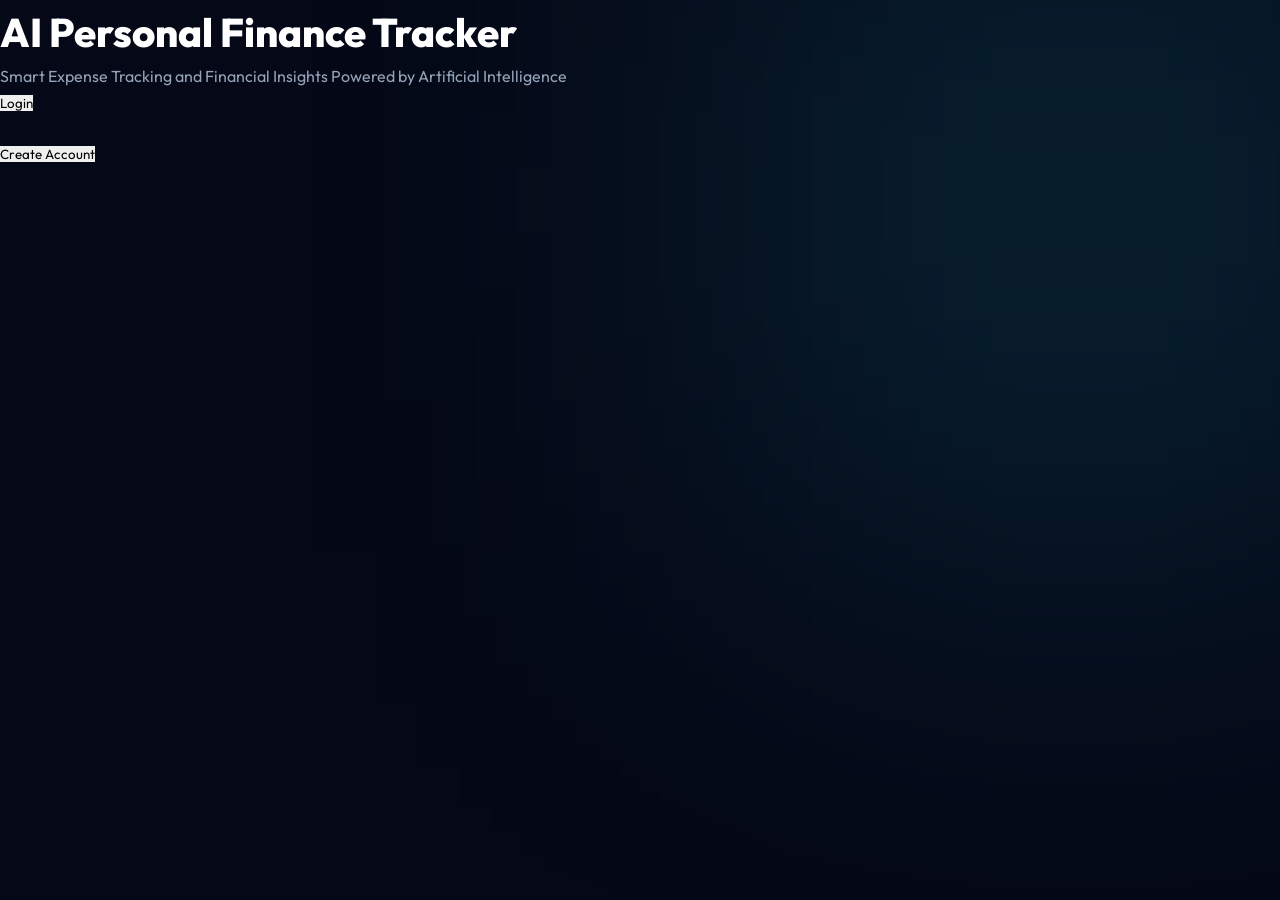
==== commit 53521251: "Improved the UI in dashboard, transaction, analytics page" ====
--- a/frontend/index.html
+++ b/frontend/index.html
@@ -4,10 +4,10 @@
 <head>
 
     <meta charset="UTF-8">
-    <link rel="preconnect" href="https://fonts.googleapis.com">
+   <link rel="preconnect" href="https://fonts.googleapis.com">
 <link rel="preconnect" href="https://fonts.gstatic.com" crossorigin>
 
-<link href="https://fonts.googleapis.com/css2?family=Poppins:wght@300;400;500;600;700&display=swap" rel="stylesheet">
+<link href="https://fonts.googleapis.com/css2?family=Outfit:wght@300;400;500;600;700;800&display=swap" rel="stylesheet">
 
     <title>AI Personal Finance Tracker</title>
 
--- a/frontend/css/style.css
+++ b/frontend/css/style.css
@@ -1,2700 +1,22 @@
-/* ===========================================================
-   AI PERSONAL FINANCE TRACKER
-   Modern Glassmorphism UI
-   PART 1
-=========================================================== */
+/* ===========================
+   GLOBAL DESIGN SYSTEM
+=========================== */
 
-@import url('https://fonts.googleapis.com/css2?family=Poppins:wght@300;400;500;600;700;800&display=swap');
-
-/* ===========================================================
-   RESET
-=========================================================== */
-
-*{
-    margin:0;
-    padding:0;
-    box-sizing:border-box;
-    font-family:'Poppins',sans-serif;
-}
-
-html{
-    scroll-behavior:smooth;
-}
-
-body{
-
-    min-height:100vh;
-
-    background:
-    linear-gradient(
-        135deg,
-        #16213e,
-        #2446b8,
-        #3aa8ff
-    );
-
-    background-size:400% 400%;
-
-    animation:gradientMove 15s ease infinite;
-
-    color:white;
-
-    overflow-x:hidden;
-
-}
-
-/* ===========================================================
-   Animated Background
-=========================================================== */
-
-@keyframes gradientMove{
-
-    0%{
-        background-position:0% 50%;
-    }
-
-    50%{
-        background-position:100% 50%;
-    }
-
-    100%{
-        background-position:0% 50%;
-    }
-
-}
-
-/* ===========================================================
-   Scrollbar
-=========================================================== */
-
-::-webkit-scrollbar{
-    width:10px;
-}
-
-::-webkit-scrollbar-track{
-    background:#dfe9f3;
-}
-
-::-webkit-scrollbar-thumb{
-
-    background:#4a90e2;
-
-    border-radius:20px;
-
-}
-
-::-webkit-scrollbar-thumb:hover{
-
-    background:#2f6fd4;
-
-}
-
-/* ===========================================================
-   Sidebar
-=========================================================== */
+@import url("variables.css");
+@import url("base.css");
+@import url("layout.css");
+@import url("components.css");
+@import url("animations.css");
 
 /* ===========================
-   SIDEBAR
+   PAGE STYLES
 =========================== */
 
-.sidebar{
-
-    position:fixed;
-
-    top:0;
-
-    left:0;
-
-    width:280px;
-
-    height:100vh;
-
-    background:#162B67;
-
-    display:flex;
-
-    flex-direction:column;
-
-    padding:35px 20px;
-
-    box-sizing:border-box;
-
-    box-shadow:5px 0 20px rgba(0,0,0,.2);
-
-}
-
-/* Logo */
-
-.sidebar h2{
-
-    color:white;
-
-    text-align:center;
-
-    font-size:28px;
-
-    font-weight:700;
-
-    line-height:1.4;
-
-    margin-bottom:40px;
-
-}
-
-/* Menu */
-
-.sidebar ul{
-
-    list-style:none;
-
-    padding:0;
-
-    margin:0;
-
-    width:100%;
-
-}
-
-/* Each Item */
-
-.sidebar ul li{
-
-    margin:0;
-
-    position:relative;
-
-}
-
-/* Divider */
-
-.sidebar ul li::after{
-
-    content:"";
-
-    position:absolute;
-
-    left:18px;
-
-    right:18px;
-
-    bottom:0;
-
-    height:1px;
-
-    background:rgba(255,255,255,.12);
-
-}
-
-.sidebar ul li:last-child::after{
-
-    display:none;
-
-}
-
-/* Link */
-
-.sidebar ul li a{
-
-    display:flex;
-
-    align-items:center;
-
-    gap:15px;
-
-    padding:18px 22px;
-
-    color:white;
-
-    text-decoration:none;
-
-    font-size:18px;
-
-    font-weight:500;
-
-    border-radius:12px;
-
-    transition:.3s;
-
-}
-
-/* Hover */
-
-.sidebar ul li a:hover{
-
-    background:#2E66FF;
-
-    transform:translateX(5px);
-
-}
-
-/* Active Page */
-
-.sidebar ul li a.active{
-
-    background:linear-gradient(
-        90deg,
-        #2E66FF,
-        #46B7FF
-    );
-
-    box-shadow:0 8px 18px rgba(0,0,0,.25);
-
-}
-
-
-/* ===========================================================
-   Main Area
-=========================================================== */
-
-.main{
-
-    margin-left:280px;
-
-    padding:40px;
-
-    min-height:100vh;
-
-}
-
-.main h1{
-
-    font-size:38px;
-
-    font-weight:700;
-
-    color:white;
-
-    margin-bottom:30px;
-
-}
-
-/* ===========================================================
-   Common Glass Card
-=========================================================== */
-
-.glass,
-
-.card,
-
-.section,
-
-.chart-card{
-
-    background:rgba(255,255,255,.12);
-
-    backdrop-filter:blur(18px);
-
-    -webkit-backdrop-filter:blur(18px);
-
-    border:1px solid rgba(255,255,255,.18);
-
-    border-radius:22px;
-
-    box-shadow:
-
-    0 15px 35px rgba(0,0,0,.18);
-}
-/* ===========================================================
-   Fade Animation
-=========================================================== */
-.fade{
-    animation:fadeUp .8s ease;
-}
-@keyframes fadeUp{
-    from{
-        opacity:0;
-        transform:translateY(40px);
-    }
-    to{
-        opacity:1;
-        transform:translateY(0);
-    }
-}
-/* ===========================================================
-   PART 2
-   Dashboard Cards • Tables • Forms • Charts
-=========================================================== */
-
-
-/* ===========================================================
-   DASHBOARD CARDS
-=========================================================== */
-
-.cards{
-
-    display:grid;
-
-    grid-template-columns:repeat(auto-fit,minmax(220px,1fr));
-
-    gap:25px;
-
-    margin-bottom:35px;
-
-}
-
-.card{
-
-    padding:28px;
-
-    text-align:center;
-
-    transition:.35s;
-
-    cursor:pointer;
-
-}
-
-.card:hover{
-
-    transform:translateY(-8px);
-
-    box-shadow:0 18px 40px rgba(0,0,0,.25);
-
-}
-
-.card h3{
-
-    color:rgba(255,255,255,.85);
-
-    font-size:18px;
-
-    margin-bottom:15px;
-
-    font-weight:500;
-
-}
-
-.card h2{
-
-    color:white;
-
-    font-size:34px;
-
-    font-weight:700;
-
-}
-
-
-/* ===========================================================
-   SECTIONS
-=========================================================== */
-
-.section{
-
-    padding:30px;
-
-    margin-bottom:35px;
-
-}
-
-.section h2{
-
-    color:white;
-
-    margin-bottom:22px;
-
-    font-size:28px;
-
-    font-weight:600;
-
-}
-
-
-/* ===========================================================
-   TABLES
-=========================================================== */
-
-table{
-
-    width:100%;
-
-    border-collapse:collapse;
-
-    overflow:hidden;
-
-    border-radius:18px;
-
-}
-
-th{
-
-    background:#2856d8;
-
-    color:white;
-
-    padding:16px;
-
-    text-align:left;
-
-    font-size:16px;
-
-}
-
-td{
-
-    padding:16px;
-
-    color:white;
-
-    border-bottom:1px solid rgba(255,255,255,.08);
-
-}
-
-tr{
-
-    transition:.25s;
-
-}
-
-tr:hover{
-
-    background:rgba(255,255,255,.08);
-
-}
-
-
-/* ===========================================================
-   INPUTS
-=========================================================== */
-
-input,
-
-select,
-
-textarea{
-
-    width:100%;
-
-    padding:15px 18px;
-
-    margin:12px 0;
-
-    border:none;
-
-    outline:none;
-
-    border-radius:15px;
-
-    background:rgba(255,255,255,.15);
-
-    color:white;
-
-    font-size:16px;
-
-    transition:.3s;
-
-}
-
-input::placeholder,
-
-textarea::placeholder{
-
-    color:rgba(255,255,255,.75);
-
-}
-
-input:focus,
-
-textarea:focus,
-
-select:focus{
-
-    background:rgba(255,255,255,.22);
-
-    box-shadow:0 0 12px rgba(79,167,255,.5);
-
-}
-
-
-/* ===========================================================
-   BUTTONS
-=========================================================== */
-
-button{
-
-    border:none;
-
-    outline:none;
-
-    padding:15px 30px;
-
-    border-radius:14px;
-
-    cursor:pointer;
-
-    font-size:17px;
-
-    font-weight:600;
-
-    color:white;
-
-    background:linear-gradient(
-
-        90deg,
-
-        #2b6cff,
-
-        #4fb4ff
-
-    );
-
-    transition:.35s;
-
-}
-
-button:hover{
-
-    transform:translateY(-3px);
-
-    box-shadow:0 12px 30px rgba(0,0,0,.25);
-
-}
-
-
-/* ===========================================================
-   CHARTS
-=========================================================== */
-
-.charts{
-
-    display:grid;
-
-    grid-template-columns:repeat(auto-fit,minmax(420px,1fr));
-
-    gap:30px;
-
-}
-
-.chart-card{
-
-    padding:25px;
-
-}
-
-.chart-card h2{
-
-    text-align:center;
-
-    color:white;
-
-    margin-bottom:20px;
-
-    font-size:26px;
-
-}
-
-.chart-card canvas{
-
-    width:100% !important;
-
-    height:350px !important;
-
-}
-
-
-/* ===========================================================
-   STATUS COLORS
-=========================================================== */
-
-.green{
-
-    color:#6CFF7A;
-
-    font-weight:600;
-
-}
-
-.red{
-
-    color:#FF6B6B;
-
-    font-weight:600;
-
-}
-
-.orange{
-
-    color:#FFC857;
-
-    font-weight:600;
-
-}
-/* ===========================================================
-   PART 3
-   LOGIN PAGE
-=========================================================== */
-
-/* Login Page Background */
-
-.login-page{
-
-    min-height:100vh;
-
-    display:flex;
-
-    justify-content:center;
-
-    align-items:center;
-
-    padding:40px;
-
-}
-
-/* Main Container */
-
-/* ===========================
-   Login Container
-=========================== */
-
-.login-container{
-
-    width:90%;
-    max-width:1450px;
-    min-height:88vh;
-
-    display:flex;
-    flex-direction:row;
-
-    justify-content:space-between;
-    align-items:center;
-
-    margin:40px auto;
-
-    border-radius:30px;
-
-    overflow:hidden;
-
-    background:rgba(255,255,255,0.08);
-
-    backdrop-filter:blur(18px);
-
-    box-shadow:0 20px 45px rgba(0,0,0,.25);
-
-}
-
-/* ===========================
-   Left Side
-=========================== */
-
-.left-side{
-
-    width:60%;
-
-    padding:50px;
-
-    display:flex;
-
-    flex-direction:column;
-
-    justify-content:center;
-
-    align-items:center;
-
-    color:white;
-
-}
-
-/* ===========================
-   Right Side
-=========================== */
-
-.right-side{
-
-    width:40%;
-
-    display:flex;
-
-    justify-content:center;
-
-    align-items:center;
-
-    padding:40px;
-
-}
-
-.left-side h1{
-
-    font-size:52px;
-
-    line-height:1.2;
-
-    font-weight:700;
-
-    margin-bottom:15px;
-
-    color:white;
-
-}
-
-.subtitle{
-
-    font-size:22px;
-
-    color:white;
-
-    line-height:1.7;
-
-    margin-bottom:30px;
-
-}
-
-/* Finance Illustration */
-
-.login-image{
-
-    width:65%;
-
-    max-width:420px;
-
-    margin:0 auto 35px auto;
-}
-
-/* Features */
-
-.features{
-
-    display:flex;
-
-    gap:18px;
-
-}
-
-.feature{
-
-    display:flex;
-
-    align-items:center;
-
-    gap:14px;
-
-    font-size:21px;
-
-    font-weight:500;
-
-    color:white;
-
-}
-
-.feature i{
-
-    color:#6ee7ff;
-
-}
-
-/* Login Card */
-
-.login-box{
-
-    width:450px;
-
-    background:#ffffff;
-
-    padding:50px;
-
-    border-radius:30px;
-
-    box-shadow:0 15px 40px rgba(0,0,0,0.25);
-
-}
-
-/* Login Heading */
-
-.login-box h2{
-
-    color:#1d4ed8;
-
-    font-size:34px;
-
-    text-align:center;
-
-    margin-bottom:10px;
-
-}
-
-.login-box p{
-
-    text-align:center;
-
-    color:#64748b;
-
-    margin-bottom:30px;
-
-}
-
-/* Inputs */
-
-.login-box input{
-
-    width:100%;
-
-    padding:16px 20px;
-
-    margin-bottom:20px;
-
-    border-radius:40px;
-
-    border:1px solid #d1d5db;
-
-    background:white;
-
-    color:#1e293b;
-
-    font-size:17px;
-
-}
-
-.login-box input::placeholder{
-
-    color:#64748b;
-
-}
-
-/* Login Button */
-
-.login-box button{
-
-    width:100%;
-
-    padding:16px;
-
-    border:none;
-
-    border-radius:40px;
-
-    background:linear-gradient(
-
-        90deg,
-
-        #2563eb,
-
-        #38bdf8
-
-    );
-
-    color:white;
-
-    font-size:20px;
-
-    font-weight:600;
-
-    cursor:pointer;
-
-    transition:.3s;
-
-}
-
-.login-box button:hover{
-
-    transform:translateY(-3px);
-
-    box-shadow:0 12px 25px rgba(0,0,0,.2);
-
-}
-
-/* Create Account */
-
-.signup-link{
-
-    margin-top:25px;
-
-    text-align:center;
-
-    font-size:17px;
-
-    color:#64748b;
-
-}
-
-.signup-link a{
-
-    color:#2563eb;
-
-    text-decoration:none;
-
-    font-weight:600;
-
-}
-
-.signup-link a:hover{
-
-    text-decoration:underline;
-
-}
-
-/* ===========================================================
-   LANDING PAGE
-=========================================================== */
-
-.landing{
-
-    max-width:900px;
-
-    margin:auto;
-
-    text-align:center;
-
-    padding:70px;
-
-}
-
-.landing h1{
-
-    font-size:58px;
-
-    color:white;
-
-    margin-bottom:20px;
-
-}
-
-.landing p{
-
-    font-size:22px;
-
-    color:white;
-
-    line-height:1.8;
-
-    margin-bottom:35px;
-
-}
-
-.landing button{
-
-    width:240px;
-
-    margin:12px;
-
-}
-
-/* ===========================================================
-   RESPONSIVE LOGIN
-=========================================================== */
-@media(max-width:900px){
-
-.login-container{
-
-    width:92%;
-    max-width:1500px;
-    height:90vh;
-
-    margin:auto;
-
-    display:grid;
-    grid-template-columns:60% 40%;
-
-    align-items:center;
-
-    border-radius:30px;
-
-    overflow:hidden;
-
-    background:rgba(255,255,255,.08);
-
-    backdrop-filter:blur(18px);
-
-}
-.left-side{
-
-    padding:60px;
-
-    display:flex;
-
-    flex-direction:column;
-
-    justify-content:center;
-
-    color:white;
-
-}
-.right-side{
-
-    display:flex;
-
-    justify-content:center;
-
-    align-items:center;
-
-}
-
-}
-.login-image{
-
-width:50%;
-
-}
-
-}
-
-@media(max-width:768px){
-
-.left-side h1{
-
-font-size:40px;
-
-}
-
-.subtitle{
-
-font-size:18px;
-
-}
-
-.feature{
-
-font-size:18px;
-
-}
-
-.login-box{
-
-    width:430px;
-
-    padding:45px;
-
-    background:white;
-
-    border-radius:25px;
-
-    box-shadow:0 15px 40px rgba(0,0,0,.2);
-
-}
-
-.login-image{
-
-width:70%;
-
-}
-
-}
-/* ===========================================================
-   PART 4
-   DASHBOARD & ANALYTICS
-=========================================================== */
-
-/* Dashboard Welcome */
-
-.welcome-banner{
-
-    padding:30px;
-
-    border-radius:22px;
-
-    margin-bottom:30px;
-
-    background:rgba(255,255,255,.12);
-
-    backdrop-filter:blur(18px);
-
-    color:white;
-
-}
-
-.welcome-banner h1{
-
-    font-size:40px;
-
-    margin-bottom:10px;
-
-}
-
-.welcome-banner p{
-
-    font-size:18px;
-
-    color:rgba(255,255,255,.85);
-
-}
-
-
-/* ===========================================================
-   SUMMARY CARDS
-=========================================================== */
-
-.cards{
-
-    display:grid;
-
-    grid-template-columns:repeat(auto-fit,minmax(250px,1fr));
-
-    gap:25px;
-
-    margin-bottom:35px;
-
-}
-
-.card{
-
-    padding:30px;
-
-    border-radius:22px;
-
-    text-align:center;
-
-    transition:.35s;
-
-    cursor:pointer;
-
-    background:rgba(255,255,255,.12);
-
-    backdrop-filter:blur(20px);
-
-    border:1px solid rgba(255,255,255,.15);
-
-}
-
-.card:hover{
-
-    transform:translateY(-8px);
-
-    box-shadow:0 20px 40px rgba(0,0,0,.25);
-
-}
-
-.card h3{
-
-    color:rgba(255,255,255,.85);
-
-    font-size:18px;
-
-    margin-bottom:12px;
-
-}
-
-.card h2{
-
-    font-size:34px;
-
-    color:white;
-
-    font-weight:700;
-
-}
-
-.card small{
-
-    color:#d6e8ff;
-
-}
-
-
-/* ===========================================================
-   RECENT TRANSACTIONS
-=========================================================== */
-
-.transaction-table{
-
-    width:100%;
-
-    overflow-x:auto;
-
-    border-radius:18px;
-
-}
-
-.transaction-table table{
-
-    width:100%;
-
-    border-collapse:collapse;
-
-}
-
-.transaction-table th{
-
-    background:#2563eb;
-
-    color:white;
-
-    padding:18px;
-
-}
-
-.transaction-table td{
-
-    padding:16px;
-
-    color:white;
-
-    border-bottom:1px solid rgba(255,255,255,.08);
-
-}
-
-.transaction-table tr{
-
-    transition:.3s;
-
-}
-
-.transaction-table tr:hover{
-
-    background:rgba(255,255,255,.08);
-
-}
-
-
-/* ===========================================================
-   CHARTS
-=========================================================== */
-
-.charts{
-
-    display:grid;
-
-    grid-template-columns:repeat(auto-fit,minmax(450px,1fr));
-
-    gap:30px;
-
-    margin-top:35px;
-
-}
-
-.chart-card{
-
-    background:rgba(255,255,255,.12);
-
-    backdrop-filter:blur(18px);
-
-    border-radius:22px;
-
-    padding:25px;
-
-    transition:.35s;
-
-}
-
-.chart-card:hover{
-
-    transform:translateY(-6px);
-
-}
-
-.chart-card h2{
-
-    text-align:center;
-
-    color:white;
-
-    margin-bottom:20px;
-
-    font-size:24px;
-
-}
-
-.chart-card canvas{
-
-    width:100% !important;
-
-    height:350px !important;
-
-}
-
-
-/* ===========================================================
-   ANALYTICS CARDS
-=========================================================== */
-
-.analytics-grid{
-
-    display:grid;
-
-    grid-template-columns:repeat(auto-fit,minmax(300px,1fr));
-
-    gap:30px;
-
-    margin-top:30px;
-
-}
-
-.analytics-card{
-
-    background:rgba(255,255,255,.12);
-
-    border-radius:20px;
-
-    padding:30px;
-
-    text-align:center;
-
-    backdrop-filter:blur(18px);
-
-}
-
-.analytics-card h3{
-
-    color:white;
-
-    margin-bottom:15px;
-
-}
-
-.analytics-card p{
-
-    color:#d6e8ff;
-
-    line-height:1.7;
-
-}
-
-
-/* ===========================================================
-   STATISTICS
-=========================================================== */
-
-.stat-box{
-
-    padding:25px;
-
-    border-radius:18px;
-
-    text-align:center;
-
-    background:rgba(255,255,255,.12);
-
-    backdrop-filter:blur(15px);
-
-}
-
-.stat-box h2{
-
-    color:white;
-
-    font-size:36px;
-
-}
-
-.stat-box span{
-
-    color:#d6e8ff;
-
-}
-
-
-/* ===========================================================
-   CHART LEGENDS
-=========================================================== */
-
-.chart-title{
-
-    color:white;
-
-    text-align:center;
-
-    margin-bottom:20px;
-
-    font-size:24px;
-
-    font-weight:600;
-
-}
-
-
-/* ===========================================================
-   HOVER EFFECTS
-=========================================================== */
-
-.chart-card:hover,
-
-.analytics-card:hover,
-
-.stat-box:hover{
-
-    box-shadow:0 20px 40px rgba(0,0,0,.25);
-
-    transform:translateY(-5px);
-
-}
-
-
-/* ===========================================================
-   RESPONSIVE
-=========================================================== */
-
-@media(max-width:1100px){
-
-.cards{
-
-grid-template-columns:repeat(2,1fr);
-
-}
-
-.charts{
-
-grid-template-columns:1fr;
-
-}
-
-}
-
-@media(max-width:768px){
-
-.cards{
-
-grid-template-columns:1fr;
-
-}
-
-.analytics-grid{
-
-grid-template-columns:1fr;
-
-}
-
-.chart-card canvas{
-
-height:280px !important;
-
-}
-
-}
-/* ===========================================================
-   PART 5
-   BUDGET • INSIGHTS • REPORTS • UPLOAD
-=========================================================== */
-
-
-/* ===========================================================
-   BUDGET PAGE
-=========================================================== */
-
-.budget-grid{
-
-    display:grid;
-
-    grid-template-columns:repeat(auto-fit,minmax(320px,1fr));
-
-    gap:30px;
-
-    margin-top:30px;
-
-}
-
-.budget-card{
-
-    background:rgba(255,255,255,.12);
-
-    backdrop-filter:blur(18px);
-
-    border-radius:22px;
-
-    padding:25px;
-
-    transition:.3s;
-
-}
-
-.budget-card:hover{
-
-    transform:translateY(-6px);
-
-    box-shadow:0 18px 35px rgba(0,0,0,.25);
-
-}
-
-.budget-card h3{
-
-    color:white;
-
-    margin-bottom:15px;
-
-}
-
-.budget-card p{
-
-    color:#d6e8ff;
-
-    margin:10px 0;
-
-}
-
-
-/* ===========================================================
-   PROGRESS BAR
-=========================================================== */
-
-.progress{
-
-    width:100%;
-
-    height:16px;
-
-    background:rgba(255,255,255,.15);
-
-    border-radius:30px;
-
-    overflow:hidden;
-
-    margin-top:12px;
-
-}
-
-.progress-bar{
-
-    height:100%;
-
-    border-radius:30px;
-
-    background:linear-gradient(
-
-        90deg,
-
-        #00e676,
-
-        #00c853
-
-    );
-
-}
-
-
-/* ===========================================================
-   ALERT BOXES
-=========================================================== */
-
-.alert-box{
-
-    padding:18px;
-
-    margin:15px 0;
-
-    border-radius:15px;
-
-    background:#ffebee;
-
-    color:#d50000;
-
-    border-left:8px solid red;
-
-    font-weight:600;
-
-}
-
-.success-box{
-
-    padding:18px;
-
-    margin:15px 0;
-
-    border-radius:15px;
-
-    background:#e8f5e9;
-
-    color:#2e7d32;
-
-    border-left:8px solid green;
-
-    font-weight:600;
-
-}
-
-
-/* ===========================================================
-   INSIGHTS PAGE
-=========================================================== */
-
-.insight-card{
-
-    background:rgba(255,255,255,.12);
-
-    backdrop-filter:blur(18px);
-
-    border-radius:22px;
-
-    padding:30px;
-
-    margin-bottom:25px;
-
-}
-
-.insight-card h2{
-
-    color:white;
-
-    margin-bottom:20px;
-
-}
-
-.insight-card p{
-
-    color:#d6e8ff;
-
-    font-size:18px;
-
-    line-height:1.8;
-
-}
-
-
-/* ===========================================================
-   REPORT PAGE
-=========================================================== */
-
-.report-summary{
-
-    display:grid;
-
-    grid-template-columns:repeat(auto-fit,minmax(220px,1fr));
-
-    gap:25px;
-
-    margin-bottom:30px;
-
-}
-
-.report-card{
-
-    background:rgba(255,255,255,.12);
-
-    backdrop-filter:blur(18px);
-
-    border-radius:20px;
-
-    padding:25px;
-
-    text-align:center;
-
-}
-
-.report-card h3{
-
-    color:white;
-
-    margin-bottom:10px;
-
-}
-
-.report-card h2{
-
-    color:white;
-
-    font-size:32px;
-
-}
-
-
-/* ===========================================================
-   DOWNLOAD BUTTONS
-=========================================================== */
-
-.download-buttons{
-
-    display:flex;
-
-    justify-content:center;
-
-    gap:20px;
-
-    margin:25px 0;
-
-}
-
-.download-buttons button{
-
-    min-width:180px;
-
-}
-
-
-/* ===========================================================
-   REPORT TABLE
-=========================================================== */
-
-.report-table{
-
-    overflow-x:auto;
-
-}
-
-.report-table table{
-
-    width:100%;
-
-}
-
-.report-table th{
-
-    background:#2563eb;
-
-}
-
-.report-table td{
-
-    color:white;
-
-}
-
-
-/* ===========================================================
-   UPLOAD PAGE
-=========================================================== */
-
-.upload-card{
-
-    max-width:700px;
-
-    margin:auto;
-
-    padding:40px;
-
-    background:rgba(255,255,255,.12);
-
-    backdrop-filter:blur(18px);
-
-    border-radius:25px;
-
-    text-align:center;
-
-}
-
-.upload-card h2{
-
-    color:white;
-
-    margin-bottom:25px;
-
-}
-
-.upload-card input[type=file]{
-
-    padding:20px;
-
-    border:2px dashed rgba(255,255,255,.4);
-
-    background:transparent;
-
-    color:white;
-
-    cursor:pointer;
-
-}
-
-.upload-card button{
-
-    margin-top:25px;
-
-}
-
-
-/* ===========================================================
-   FILE UPLOAD BOX
-=========================================================== */
-
-.upload-area{
-
-    padding:45px;
-
-    border:2px dashed rgba(255,255,255,.4);
-
-    border-radius:20px;
-
-    color:white;
-
-    transition:.3s;
-
-}
-
-.upload-area:hover{
-
-    background:rgba(255,255,255,.08);
-
-}
-
-
-/* ===========================================================
-   STATUS BADGES
-=========================================================== */
-
-.badge{
-
-    display:inline-block;
-
-    padding:8px 18px;
-
-    border-radius:25px;
-
-    font-size:14px;
-
-    font-weight:600;
-
-}
-
-.badge-success{
-
-    background:#4caf50;
-
-    color:white;
-
-}
-
-.badge-warning{
-
-    background:#ff9800;
-
-    color:white;
-
-}
-
-.badge-danger{
-
-    background:#f44336;
-
-    color:white;
-
-}
-
-
-/* ===========================================================
-   EMPTY DATA MESSAGE
-=========================================================== */
-
-.empty-box{
-
-    padding:35px;
-
-    text-align:center;
-
-    border-radius:18px;
-
-    background:rgba(255,255,255,.08);
-
-    color:white;
-
-    font-size:20px;
-
-}
-
-
-/* ===========================================================
-   RESPONSIVE
-=========================================================== */
-
-@media(max-width:900px){
-
-.download-buttons{
-
-flex-direction:column;
-
-align-items:center;
-
-}
-
-.report-summary{
-
-grid-template-columns:1fr;
-
-}
-
-.budget-grid{
-
-grid-template-columns:1fr;
-
-}
-
-.upload-card{
-
-width:100%;
-
-}
-
-}
-/* ===========================================================
-   PART 6
-   FINAL POLISH
-=========================================================== */
-
-/* ===========================================================
-   DARK MODE
-=========================================================== */
-
-.dark-mode{
-
-    background:#0f172a;
-
-    color:white;
-
-}
-
-.dark-mode .sidebar{
-
-    background:#111827;
-
-}
-
-.dark-mode .card,
-.dark-mode .section,
-.dark-mode .chart-card,
-.dark-mode .login-box{
-
-    background:#1e293b;
-
-    color:white;
-
-}
-
-.dark-mode table{
-
-    color:white;
-
-}
-
-.dark-mode th{
-
-    background:#2563eb;
-
-}
-
-.dark-mode td{
-
-    border-color:rgba(255,255,255,.08);
-
-}
-
-.dark-mode input,
-.dark-mode textarea,
-.dark-mode select{
-
-    background:#334155;
-
-    color:white;
-
-    border:1px solid rgba(255,255,255,.12);
-
-}
-
-.dark-mode input::placeholder{
-
-    color:#cbd5e1;
-
-}
-
-
-/* ===========================================================
-   BUTTON ANIMATIONS
-=========================================================== */
-
-button{
-
-    transition:.35s ease;
-
-}
-
-button:hover{
-
-    transform:translateY(-3px);
-
-    box-shadow:0 15px 35px rgba(0,0,0,.25);
-
-}
-
-button:active{
-
-    transform:scale(.97);
-
-}
-
-
-/* ===========================================================
-   CARD HOVER EFFECT
-=========================================================== */
-
-.card,
-.chart-card,
-.section,
-.analytics-card,
-.budget-card,
-.report-card{
-
-    transition:.35s ease;
-
-}
-
-.card:hover,
-.chart-card:hover,
-.section:hover,
-.analytics-card:hover,
-.budget-card:hover,
-.report-card:hover{
-
-    transform:translateY(-6px);
-
-    box-shadow:0 20px 40px rgba(0,0,0,.25);
-
-}
-
-
-/* ===========================================================
-   ICON STYLING
-=========================================================== */
-
-.icon{
-
-    width:55px;
-
-    height:55px;
-
-    border-radius:50%;
-
-    display:flex;
-
-    justify-content:center;
-
-    align-items:center;
-
-    background:rgba(255,255,255,.15);
-
-    color:white;
-
-    font-size:26px;
-
-}
-
-
-/* ===========================================================
-   TABLE ROW ANIMATION
-=========================================================== */
-
-tbody tr{
-
-    transition:.3s;
-
-}
-
-tbody tr:hover{
-
-    background:rgba(255,255,255,.08);
-
-}
-
-
-/* ===========================================================
-   LINKS
-=========================================================== */
-
-a{
-
-    color:#dbeafe;
-
-    transition:.3s;
-
-}
-
-a:hover{
-
-    color:white;
-
-}
-
-
-/* ===========================================================
-   SHADOW UTILITIES
-=========================================================== */
-
-.shadow-sm{
-
-    box-shadow:0 6px 12px rgba(0,0,0,.12);
-
-}
-
-.shadow{
-
-    box-shadow:0 10px 25px rgba(0,0,0,.18);
-
-}
-
-.shadow-lg{
-
-    box-shadow:0 20px 45px rgba(0,0,0,.30);
-
-}
-
-
-/* ===========================================================
-   TEXT UTILITIES
-=========================================================== */
-
-.text-center{
-
-    text-align:center;
-
-}
-
-.text-white{
-
-    color:white;
-
-}
-
-.text-success{
-
-    color:#00e676;
-
-}
-
-.text-danger{
-
-    color:#ff5252;
-
-}
-
-.text-warning{
-
-    color:#ffc107;
-
-}
-
-
-/* ===========================================================
-   SPACING UTILITIES
-=========================================================== */
-
-.mt-20{
-
-    margin-top:20px;
-
-}
-
-.mt-30{
-
-    margin-top:30px;
-
-}
-
-.mt-40{
-
-    margin-top:40px;
-
-}
-
-.mb-20{
-
-    margin-bottom:20px;
-
-}
-
-.mb-30{
-
-    margin-bottom:30px;
-
-}
-
-.mb-40{
-
-    margin-bottom:40px;
-
-}
-
-
-/* ===========================================================
-   FLOATING ANIMATION
-=========================================================== */
-
-.float{
-
-    animation:float 4s ease-in-out infinite;
-
-}
-
-@keyframes float{
-
-    0%{
-
-        transform:translateY(0);
-
-    }
-
-    50%{
-
-        transform:translateY(-10px);
-
-    }
-
-    100%{
-
-        transform:translateY(0);
-
-    }
-
-}
-
-
-/* ===========================================================
-   FADE ANIMATION
-=========================================================== */
-
-.fade-in{
-
-    animation:fadeIn .8s ease;
-
-}
-
-@keyframes fadeIn{
-
-    from{
-
-        opacity:0;
-
-    }
-
-    to{
-
-        opacity:1;
-
-    }
-
-}
-
-
-/* ===========================================================
-   SCALE ANIMATION
-=========================================================== */
-
-.scale{
-
-    transition:.3s;
-
-}
-
-.scale:hover{
-
-    transform:scale(1.03);
-
-}
-
-
-/* ===========================================================
-   LOADER
-=========================================================== */
-
-.loader{
-
-    width:45px;
-
-    height:45px;
-
-    border:5px solid rgba(255,255,255,.3);
-
-    border-top:5px solid white;
-
-    border-radius:50%;
-
-    animation:spin 1s linear infinite;
-
-}
-
-@keyframes spin{
-
-    to{
-
-        transform:rotate(360deg);
-
-    }
-
-}
-
-
-/* ===========================================================
-   FOOTER
-=========================================================== */
-
-.footer{
-
-    margin-top:40px;
-
-    text-align:center;
-
-    color:#dbeafe;
-
-    font-size:15px;
-
-    padding:20px;
-
-}
-
-
-/* ===========================================================
-   RESPONSIVE
-=========================================================== */
-
-@media(max-width:992px){
-
-.sidebar{
-
-width:210px;
-
-}
-
-.main{
-
-margin-left:220px;
-
-padding:25px;
-
-}
-
-}
-
-@media(max-width:768px){
-
-.sidebar{
-
-position:relative;
-
-width:100%;
-
-height:auto;
-
-}
-
-.main{
-
-margin-left:0;
-
-}
-
-.cards{
-
-grid-template-columns:1fr;
-
-}
-
-.charts{
-
-grid-template-columns:1fr;
-
-}
-
-.chart-card canvas{
-
-height:280px !important;
-
-}
-
-.login-container{
-
-flex-direction:column;
-
-}
-
-.left-side{
-
-width:100%;
-
-text-align:center;
-
-padding:35px;
-
-}
-
-.right-side{
-
-width:100%;
-
-padding:30px;
-
-}
-
-.login-box{
-
-width:100%;
-
-max-width:420px;
-
-}
-
-.login-image{
-
-width:70%;
-
-}
-
-}
-
-/* ===========================================================
-   END OF CSS
-=========================================================== */
-
-.password-container{
-
-    position:relative;
-
-    width:100%;
-
-    margin-bottom:18px;
-
-}
-
-.password-container input{
-
-    width:100%;
-
-    padding-right:50px;
-
-}
-
-.toggle-password{
-
-    position:absolute;
-
-    right:18px;
-
-    top:50%;
-
-    transform:translateY(-50%);
-
-    cursor:pointer;
-
-    color:#7a7a7a;
-
-    font-size:18px;
-
-    transition:0.3s;
-
-}
-
-.toggle-password:hover{
-
-    color:#2F80ED;
-
-}
-
-.message{
-
-    color:green;
-
-    text-align:center;
-
-    margin-top:12px;
-
-    font-size:15px;
-
-}
- 
-
-/* =========================================
-   Budget Progress Bars
-========================================= */
-
-.progress-container{
-
-    width:160px;
-
-    height:16px;
-
-    background:#dfe6e9;
-
-    border-radius:20px;
-
-    overflow:hidden;
-
-    margin:auto;
-
-}
-
-.progress-bar{
-
-    height:100%;
-
-    width:0%;
-
-    border-radius:20px;
-
-    transition:width .8s ease;
-
-}
-
-.progress-text{
-
-    text-align:center;
-
-    font-size:13px;
-
-    font-weight:600;
-
-    margin-top:5px;
-
-}
-
-/* ===========================
-   Month Filter
-=========================== */
-
-.filter-container{
-
-    display:flex;
-
-    justify-content:flex-end;
-
-    align-items:center;
-
-    gap:10px;
-
-    margin-bottom:25px;
-
-}
-
-.filter-container label{
-
-    font-weight:600;
-
-    color:#ffffff;
-
-}
-
-.filter-container input{
-
-    padding:10px 14px;
-
-    border:none;
-
-    border-radius:8px;
-
-    font-size:15px;
-
-    background:#ffffff;
-
-    color:#333;
-
-}
-.table-controls{
-
-    display:flex;
-
-    justify-content:space-between;
-
-    align-items:center;
-
-    margin:20px 0;
-
-    width:100%;
-
-}
-
-.search-box{
-
-    width:70%;
-
-}
-
-.search-box input{
-
-    width:100%;
-
-}
-
-.sort-container{
-
-    display:flex;
-
-    align-items:center;
-
-    gap:10px;
-
-}
-
-.sort-label{
-
-    color:white;
-
-    font-size:18px;
-
-    font-weight:600;
-
-}
-
-#sortDate{
-
-    width:170px;
-
-    padding:12px;
-
-    border-radius:10px;
-
-    border:none;
-
-    outline:none;
-
-}
-
-/* =====================================
-   EDIT TRANSACTION MODAL
-===================================== */
-
-.modal{
-
-    display:none;
-
-    position:fixed;
-
-    z-index:999;
-
-    left:0;
-
-    top:0;
-
-    width:100%;
-
-    height:100%;
-
-    background:rgba(0,0,0,0.6);
-
-    justify-content:center;
-
-    align-items:center;
-
-}
-
-.modal-content{
-
-    width:450px;
-
-    background:#4d6ec8;
-
-    padding:30px;
-
-    border-radius:20px;
-
-    display:flex;
-
-    flex-direction:column;
-
-    gap:15px;
-
-    box-shadow:0 15px 35px rgba(0,0,0,.35);
-
-}
-
-.modal-content h2{
-
-    color:white;
-
-    text-align:center;
-
-}
-
-.modal-content input{
-
-    padding:14px;
-
-    border:none;
-
-    border-radius:10px;
-
-    font-size:16px;
-
-}
-
-.modal-buttons{
-
-    display:flex;
-
-    justify-content:space-between;
-
-    margin-top:10px;
-
-}
-
-.modal-buttons button{
-
-    width:48%;
-
-}+@import url("dashboard.css");
+@import url("transactions.css");
+@import url("analytics.css");
+@import url("budget.css");
+@import url("insights.css");
+@import url("reports.css");
+@import url("upload.css");
+@import url("settings.css");
